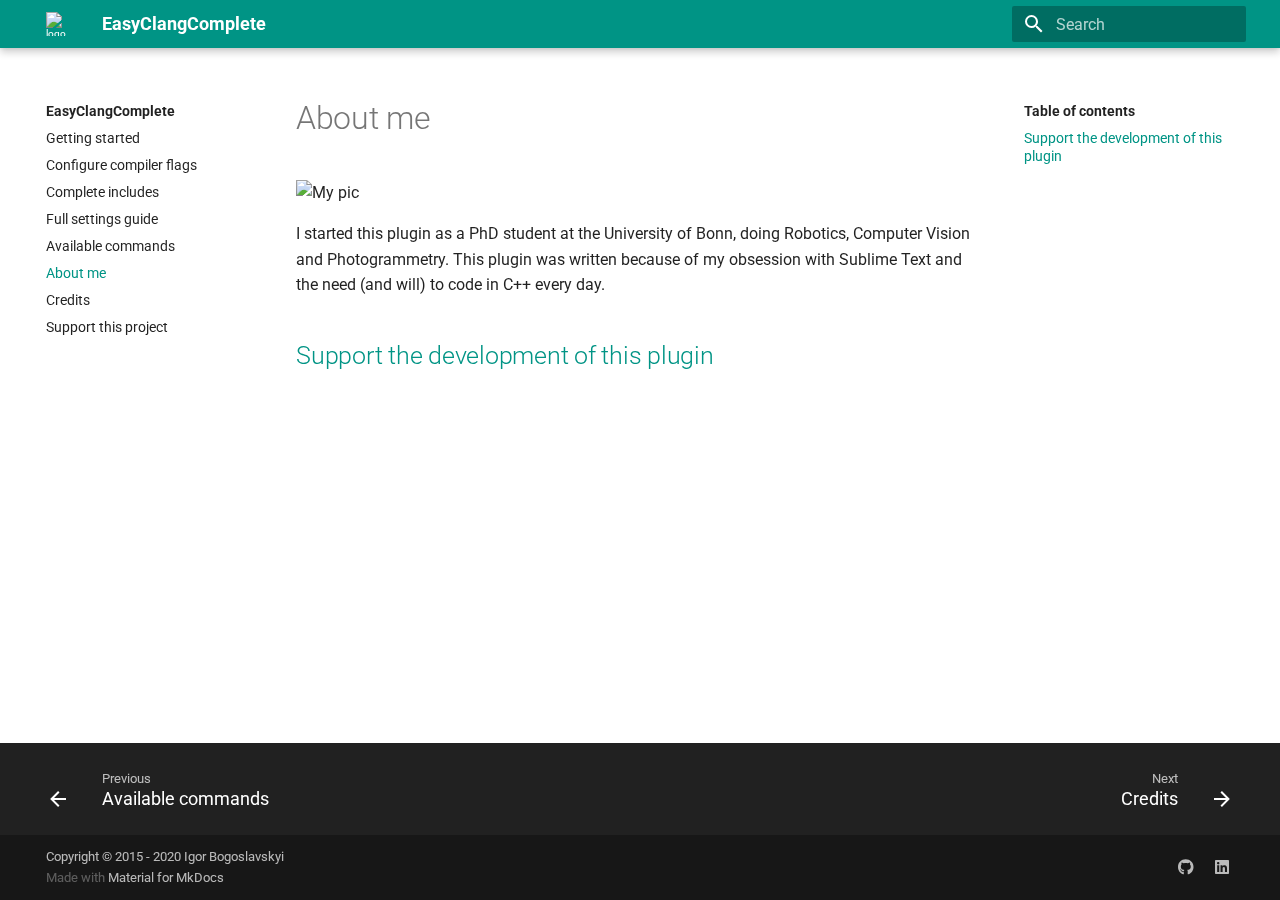
==== about/index.html @ 77b2c7c5 "Deploying to gh-pages from @ niosus/EasyClangComplete@144db960f7d17eb40a0eff4a980796e9a133a893 🚀" ====
<!doctype html>
<html lang="en" class="no-js">
  <head>
    
      <meta charset="utf-8">
      <meta name="viewport" content="width=device-width,initial-scale=1">
      
      
      
      <link rel="icon" href="../img/favicon.ico">
      <meta name="generator" content="mkdocs-1.2.3, mkdocs-material-8.1.0">
    
    
      
        <title>About me - EasyClangComplete</title>
      
    
    
      <link rel="stylesheet" href="../assets/stylesheets/main.82f3c0b9.min.css">
      
        
        <link rel="stylesheet" href="../assets/stylesheets/palette.9204c3b2.min.css">
        
          
          
          <meta name="theme-color" content="#009485">
        
      
    
    
    
      
        
        <link rel="preconnect" href="https://fonts.gstatic.com" crossorigin>
        <link rel="stylesheet" href="https://fonts.googleapis.com/css?family=Roboto:300,400,400i,700%7CRoboto+Mono&display=fallback">
        <style>:root{--md-text-font:"Roboto";--md-code-font:"Roboto Mono"}</style>
      
    
    
    <script>__md_scope=new URL("..",location),__md_get=(e,_=localStorage,t=__md_scope)=>JSON.parse(_.getItem(t.pathname+"."+e)),__md_set=(e,_,t=localStorage,a=__md_scope)=>{try{t.setItem(a.pathname+"."+e,JSON.stringify(_))}catch(e){}}</script>
    
      

    
    
  </head>
  
  
    
    
    
    
    
    <body dir="ltr" data-md-color-scheme="" data-md-color-primary="teal" data-md-color-accent="cyan">
  
    
    
    <input class="md-toggle" data-md-toggle="drawer" type="checkbox" id="__drawer" autocomplete="off">
    <input class="md-toggle" data-md-toggle="search" type="checkbox" id="__search" autocomplete="off">
    <label class="md-overlay" for="__drawer"></label>
    <div data-md-component="skip">
      
        
        <a href="#about-me" class="md-skip">
          Skip to content
        </a>
      
    </div>
    <div data-md-component="announce">
      
    </div>
    
    
      

<header class="md-header" data-md-component="header">
  <nav class="md-header__inner md-grid" aria-label="Header">
    <a href=".." title="EasyClangComplete" class="md-header__button md-logo" aria-label="EasyClangComplete" data-md-component="logo">
      
  <img src="../img/ecc.png" alt="logo">

    </a>
    <label class="md-header__button md-icon" for="__drawer">
      <svg xmlns="http://www.w3.org/2000/svg" viewBox="0 0 24 24"><path d="M3 6h18v2H3V6m0 5h18v2H3v-2m0 5h18v2H3v-2z"/></svg>
    </label>
    <div class="md-header__title" data-md-component="header-title">
      <div class="md-header__ellipsis">
        <div class="md-header__topic">
          <span class="md-ellipsis">
            EasyClangComplete
          </span>
        </div>
        <div class="md-header__topic" data-md-component="header-topic">
          <span class="md-ellipsis">
            
              About me
            
          </span>
        </div>
      </div>
    </div>
    
    
    
      <label class="md-header__button md-icon" for="__search">
        <svg xmlns="http://www.w3.org/2000/svg" viewBox="0 0 24 24"><path d="M9.5 3A6.5 6.5 0 0 1 16 9.5c0 1.61-.59 3.09-1.56 4.23l.27.27h.79l5 5-1.5 1.5-5-5v-.79l-.27-.27A6.516 6.516 0 0 1 9.5 16 6.5 6.5 0 0 1 3 9.5 6.5 6.5 0 0 1 9.5 3m0 2C7 5 5 7 5 9.5S7 14 9.5 14 14 12 14 9.5 12 5 9.5 5z"/></svg>
      </label>
      <div class="md-search" data-md-component="search" role="dialog">
  <label class="md-search__overlay" for="__search"></label>
  <div class="md-search__inner" role="search">
    <form class="md-search__form" name="search">
      <input type="text" class="md-search__input" name="query" aria-label="Search" placeholder="Search" autocapitalize="off" autocorrect="off" autocomplete="off" spellcheck="false" data-md-component="search-query" required>
      <label class="md-search__icon md-icon" for="__search">
        <svg xmlns="http://www.w3.org/2000/svg" viewBox="0 0 24 24"><path d="M9.5 3A6.5 6.5 0 0 1 16 9.5c0 1.61-.59 3.09-1.56 4.23l.27.27h.79l5 5-1.5 1.5-5-5v-.79l-.27-.27A6.516 6.516 0 0 1 9.5 16 6.5 6.5 0 0 1 3 9.5 6.5 6.5 0 0 1 9.5 3m0 2C7 5 5 7 5 9.5S7 14 9.5 14 14 12 14 9.5 12 5 9.5 5z"/></svg>
        <svg xmlns="http://www.w3.org/2000/svg" viewBox="0 0 24 24"><path d="M20 11v2H8l5.5 5.5-1.42 1.42L4.16 12l7.92-7.92L13.5 5.5 8 11h12z"/></svg>
      </label>
      <nav class="md-search__options" aria-label="Search">
        
        <button type="reset" class="md-search__icon md-icon" aria-label="Clear" tabindex="-1">
          <svg xmlns="http://www.w3.org/2000/svg" viewBox="0 0 24 24"><path d="M19 6.41 17.59 5 12 10.59 6.41 5 5 6.41 10.59 12 5 17.59 6.41 19 12 13.41 17.59 19 19 17.59 13.41 12 19 6.41z"/></svg>
        </button>
      </nav>
      
    </form>
    <div class="md-search__output">
      <div class="md-search__scrollwrap" data-md-scrollfix>
        <div class="md-search-result" data-md-component="search-result">
          <div class="md-search-result__meta">
            Initializing search
          </div>
          <ol class="md-search-result__list"></ol>
        </div>
      </div>
    </div>
  </div>
</div>
    
    
  </nav>
  
</header>
    
    <div class="md-container" data-md-component="container">
      
      
        
          
        
      
      <main class="md-main" data-md-component="main">
        <div class="md-main__inner md-grid">
          
            
              
              <div class="md-sidebar md-sidebar--primary" data-md-component="sidebar" data-md-type="navigation" >
                <div class="md-sidebar__scrollwrap">
                  <div class="md-sidebar__inner">
                    


<nav class="md-nav md-nav--primary" aria-label="Navigation" data-md-level="0">
  <label class="md-nav__title" for="__drawer">
    <a href=".." title="EasyClangComplete" class="md-nav__button md-logo" aria-label="EasyClangComplete" data-md-component="logo">
      
  <img src="../img/ecc.png" alt="logo">

    </a>
    EasyClangComplete
  </label>
  
  <ul class="md-nav__list" data-md-scrollfix>
    
      
      
      

  
  
  
    <li class="md-nav__item">
      <a href=".." class="md-nav__link">
        Getting started
      </a>
    </li>
  

    
      
      
      

  
  
  
    <li class="md-nav__item">
      <a href="../configs/" class="md-nav__link">
        Configure compiler flags
      </a>
    </li>
  

    
      
      
      

  
  
  
    <li class="md-nav__item">
      <a href="../includes_completion/" class="md-nav__link">
        Complete includes
      </a>
    </li>
  

    
      
      
      

  
  
  
    <li class="md-nav__item">
      <a href="../settings/" class="md-nav__link">
        Full settings guide
      </a>
    </li>
  

    
      
      
      

  
  
  
    <li class="md-nav__item">
      <a href="../commands/" class="md-nav__link">
        Available commands
      </a>
    </li>
  

    
      
      
      

  
  
    
  
  
    <li class="md-nav__item md-nav__item--active">
      
      <input class="md-nav__toggle md-toggle" data-md-toggle="toc" type="checkbox" id="__toc">
      
      
        
      
      
        <label class="md-nav__link md-nav__link--active" for="__toc">
          About me
          <span class="md-nav__icon md-icon"></span>
        </label>
      
      <a href="./" class="md-nav__link md-nav__link--active">
        About me
      </a>
      
        

<nav class="md-nav md-nav--secondary" aria-label="Table of contents">
  
  
  
    
  
  
    <label class="md-nav__title" for="__toc">
      <span class="md-nav__icon md-icon"></span>
      Table of contents
    </label>
    <ul class="md-nav__list" data-md-component="toc" data-md-scrollfix>
      
        <li class="md-nav__item">
  <a href="#support-the-development-of-this-plugin" class="md-nav__link">
    Support the development of this plugin
  </a>
  
</li>
      
    </ul>
  
</nav>
      
    </li>
  

    
      
      
      

  
  
  
    <li class="md-nav__item">
      <a href="../credits/" class="md-nav__link">
        Credits
      </a>
    </li>
  

    
      
      
      

  
  
  
    <li class="md-nav__item">
      <a href="../support/" class="md-nav__link">
        Support this project
      </a>
    </li>
  

    
  </ul>
</nav>
                  </div>
                </div>
              </div>
            
            
              
              <div class="md-sidebar md-sidebar--secondary" data-md-component="sidebar" data-md-type="toc" >
                <div class="md-sidebar__scrollwrap">
                  <div class="md-sidebar__inner">
                    

<nav class="md-nav md-nav--secondary" aria-label="Table of contents">
  
  
  
    
  
  
    <label class="md-nav__title" for="__toc">
      <span class="md-nav__icon md-icon"></span>
      Table of contents
    </label>
    <ul class="md-nav__list" data-md-component="toc" data-md-scrollfix>
      
        <li class="md-nav__item">
  <a href="#support-the-development-of-this-plugin" class="md-nav__link">
    Support the development of this plugin
  </a>
  
</li>
      
    </ul>
  
</nav>
                  </div>
                </div>
              </div>
            
          
          <div class="md-content" data-md-component="content">
            <article class="md-content__inner md-typeset">
              
                

<h1 id="about-me">About me<a class="headerlink" href="#about-me" title="Permanent link">&para;</a></h1>
<p><img alt="My pic" src="../img/my_photo.jpg" /> </p>
<p>I started this plugin as a PhD student at the University of Bonn, doing
Robotics, Computer Vision and Photogrammetry. This plugin was written because
of my obsession with Sublime Text and the need (and will) to code in C++ every
day.</p>
<h2 id="support-the-development-of-this-plugin"><a href="../support/">Support the development of this plugin</a><a class="headerlink" href="#support-the-development-of-this-plugin" title="Permanent link">&para;</a></h2>

              
            </article>
          </div>
        </div>
        
      </main>
      
        <footer class="md-footer">
  
    <nav class="md-footer__inner md-grid" aria-label="Footer">
      
        
        <a href="../commands/" class="md-footer__link md-footer__link--prev" aria-label="Previous: Available commands" rel="prev">
          <div class="md-footer__button md-icon">
            <svg xmlns="http://www.w3.org/2000/svg" viewBox="0 0 24 24"><path d="M20 11v2H8l5.5 5.5-1.42 1.42L4.16 12l7.92-7.92L13.5 5.5 8 11h12z"/></svg>
          </div>
          <div class="md-footer__title">
            <div class="md-ellipsis">
              <span class="md-footer__direction">
                Previous
              </span>
              Available commands
            </div>
          </div>
        </a>
      
      
        
        <a href="../credits/" class="md-footer__link md-footer__link--next" aria-label="Next: Credits" rel="next">
          <div class="md-footer__title">
            <div class="md-ellipsis">
              <span class="md-footer__direction">
                Next
              </span>
              Credits
            </div>
          </div>
          <div class="md-footer__button md-icon">
            <svg xmlns="http://www.w3.org/2000/svg" viewBox="0 0 24 24"><path d="M4 11v2h12l-5.5 5.5 1.42 1.42L19.84 12l-7.92-7.92L10.5 5.5 16 11H4z"/></svg>
          </div>
        </a>
      
    </nav>
  
  <div class="md-footer-meta md-typeset">
    <div class="md-footer-meta__inner md-grid">
      <div class="md-copyright">
  
    <div class="md-copyright__highlight">
      Copyright &copy; 2015 - 2020 Igor Bogoslavskyi
    </div>
  
  
    Made with
    <a href="https://squidfunk.github.io/mkdocs-material/" target="_blank" rel="noopener">
      Material for MkDocs
    </a>
  
</div>
      
        <div class="md-social">
  
    
    
      
      
    
    <a href="https://github.com/niosus" target="_blank" rel="noopener" title="github.com" class="md-social__link">
      <svg xmlns="http://www.w3.org/2000/svg" viewBox="0 0 496 512"><path d="M165.9 397.4c0 2-2.3 3.6-5.2 3.6-3.3.3-5.6-1.3-5.6-3.6 0-2 2.3-3.6 5.2-3.6 3-.3 5.6 1.3 5.6 3.6zm-31.1-4.5c-.7 2 1.3 4.3 4.3 4.9 2.6 1 5.6 0 6.2-2s-1.3-4.3-4.3-5.2c-2.6-.7-5.5.3-6.2 2.3zm44.2-1.7c-2.9.7-4.9 2.6-4.6 4.9.3 2 2.9 3.3 5.9 2.6 2.9-.7 4.9-2.6 4.6-4.6-.3-1.9-3-3.2-5.9-2.9zM244.8 8C106.1 8 0 113.3 0 252c0 110.9 69.8 205.8 169.5 239.2 12.8 2.3 17.3-5.6 17.3-12.1 0-6.2-.3-40.4-.3-61.4 0 0-70 15-84.7-29.8 0 0-11.4-29.1-27.8-36.6 0 0-22.9-15.7 1.6-15.4 0 0 24.9 2 38.6 25.8 21.9 38.6 58.6 27.5 72.9 20.9 2.3-16 8.8-27.1 16-33.7-55.9-6.2-112.3-14.3-112.3-110.5 0-27.5 7.6-41.3 23.6-58.9-2.6-6.5-11.1-33.3 2.6-67.9 20.9-6.5 69 27 69 27 20-5.6 41.5-8.5 62.8-8.5s42.8 2.9 62.8 8.5c0 0 48.1-33.6 69-27 13.7 34.7 5.2 61.4 2.6 67.9 16 17.7 25.8 31.5 25.8 58.9 0 96.5-58.9 104.2-114.8 110.5 9.2 7.9 17 22.9 17 46.4 0 33.7-.3 75.4-.3 83.6 0 6.5 4.6 14.4 17.3 12.1C428.2 457.8 496 362.9 496 252 496 113.3 383.5 8 244.8 8zM97.2 352.9c-1.3 1-1 3.3.7 5.2 1.6 1.6 3.9 2.3 5.2 1 1.3-1 1-3.3-.7-5.2-1.6-1.6-3.9-2.3-5.2-1zm-10.8-8.1c-.7 1.3.3 2.9 2.3 3.9 1.6 1 3.6.7 4.3-.7.7-1.3-.3-2.9-2.3-3.9-2-.6-3.6-.3-4.3.7zm32.4 35.6c-1.6 1.3-1 4.3 1.3 6.2 2.3 2.3 5.2 2.6 6.5 1 1.3-1.3.7-4.3-1.3-6.2-2.2-2.3-5.2-2.6-6.5-1zm-11.4-14.7c-1.6 1-1.6 3.6 0 5.9 1.6 2.3 4.3 3.3 5.6 2.3 1.6-1.3 1.6-3.9 0-6.2-1.4-2.3-4-3.3-5.6-2z"/></svg>
    </a>
  
    
    
      
      
    
    <a href="https://www.linkedin.com/in/igor-bogoslavskyi-72650b43/" target="_blank" rel="noopener" title="www.linkedin.com" class="md-social__link">
      <svg xmlns="http://www.w3.org/2000/svg" viewBox="0 0 448 512"><path d="M416 32H31.9C14.3 32 0 46.5 0 64.3v383.4C0 465.5 14.3 480 31.9 480H416c17.6 0 32-14.5 32-32.3V64.3c0-17.8-14.4-32.3-32-32.3zM135.4 416H69V202.2h66.5V416zm-33.2-243c-21.3 0-38.5-17.3-38.5-38.5S80.9 96 102.2 96c21.2 0 38.5 17.3 38.5 38.5 0 21.3-17.2 38.5-38.5 38.5zm282.1 243h-66.4V312c0-24.8-.5-56.7-34.5-56.7-34.6 0-39.9 27-39.9 54.9V416h-66.4V202.2h63.7v29.2h.9c8.9-16.8 30.6-34.5 62.9-34.5 67.2 0 79.7 44.3 79.7 101.9V416z"/></svg>
    </a>
  
</div>
      
    </div>
  </div>
</footer>
      
    </div>
    <div class="md-dialog" data-md-component="dialog">
      <div class="md-dialog__inner md-typeset"></div>
    </div>
    <script id="__config" type="application/json">{"base": "..", "features": [], "translations": {"clipboard.copy": "Copy to clipboard", "clipboard.copied": "Copied to clipboard", "search.config.lang": "en", "search.config.pipeline": "trimmer, stopWordFilter", "search.config.separator": "[\\s\\-]+", "search.placeholder": "Search", "search.result.placeholder": "Type to start searching", "search.result.none": "No matching documents", "search.result.one": "1 matching document", "search.result.other": "# matching documents", "search.result.more.one": "1 more on this page", "search.result.more.other": "# more on this page", "search.result.term.missing": "Missing", "select.version.title": "Select version"}, "search": "../assets/javascripts/workers/search.cefbb252.min.js"}</script>
    
    
      <script src="../assets/javascripts/bundle.17f42bbf.min.js"></script>
      
    
  </body>
</html>
---- assets/stylesheets/main.82f3c0b9.min.css ----
@charset "UTF-8";html{-webkit-text-size-adjust:none;-moz-text-size-adjust:none;text-size-adjust:none;box-sizing:border-box}*,:after,:before{box-sizing:inherit}body{margin:0}a,button,input,label{-webkit-tap-highlight-color:transparent}a{color:inherit;text-decoration:none}hr{border:0;box-sizing:content-box;display:block;height:.05rem;overflow:visible;padding:0}small{font-size:80%}sub,sup{line-height:1em}img{border-style:none}table{border-collapse:separate;border-spacing:0}td,th{font-weight:400;vertical-align:top}button{background:transparent;border:0;font-family:inherit;font-size:inherit;margin:0;padding:0}input{border:0;outline:none}:root{--md-default-fg-color:rgba(0,0,0,.87);--md-default-fg-color--light:rgba(0,0,0,.54);--md-default-fg-color--lighter:rgba(0,0,0,.32);--md-default-fg-color--lightest:rgba(0,0,0,.07);--md-default-bg-color:#fff;--md-default-bg-color--light:hsla(0,0%,100%,.7);--md-default-bg-color--lighter:hsla(0,0%,100%,.3);--md-default-bg-color--lightest:hsla(0,0%,100%,.12);--md-primary-fg-color:#4051b5;--md-primary-fg-color--light:#5d6cc0;--md-primary-fg-color--dark:#303fa1;--md-primary-bg-color:#fff;--md-primary-bg-color--light:hsla(0,0%,100%,.7);--md-accent-fg-color:#526cfe;--md-accent-fg-color--transparent:rgba(82,108,254,.1);--md-accent-bg-color:#fff;--md-accent-bg-color--light:hsla(0,0%,100%,.7);--md-shadow-z1:0 0.2rem 0.5rem rgba(0,0,0,.05),0 0 0.05rem rgba(0,0,0,.1);--md-shadow-z2:0 0.2rem 0.5rem rgba(0,0,0,.1),0 0 0.05rem rgba(0,0,0,.25);--md-shadow-z3:0 0.2rem 0.5rem rgba(0,0,0,.2),0 0 0.05rem rgba(0,0,0,.35)}:root>*{--md-code-fg-color:#36464e;--md-code-bg-color:#f5f5f5;--md-code-hl-color:rgba(255,255,0,.5);--md-code-hl-number-color:#d52a2a;--md-code-hl-special-color:#db1457;--md-code-hl-function-color:#a846b9;--md-code-hl-constant-color:#6e59d9;--md-code-hl-keyword-color:#3f6ec6;--md-code-hl-string-color:#1c7d4d;--md-code-hl-name-color:var(--md-code-fg-color);--md-code-hl-operator-color:var(--md-default-fg-color--light);--md-code-hl-punctuation-color:var(--md-default-fg-color--light);--md-code-hl-comment-color:var(--md-default-fg-color--light);--md-code-hl-generic-color:var(--md-default-fg-color--light);--md-code-hl-variable-color:var(--md-default-fg-color--light);--md-typeset-color:var(--md-default-fg-color);--md-typeset-a-color:var(--md-primary-fg-color);--md-typeset-mark-color:rgba(255,255,0,.5);--md-typeset-del-color:rgba(245,80,61,.15);--md-typeset-ins-color:rgba(11,213,112,.15);--md-typeset-kbd-color:#fafafa;--md-typeset-kbd-accent-color:#fff;--md-typeset-kbd-border-color:#b8b8b8;--md-typeset-table-color:rgba(0,0,0,.12);--md-admonition-fg-color:var(--md-default-fg-color);--md-admonition-bg-color:var(--md-default-bg-color);--md-footer-fg-color:#fff;--md-footer-fg-color--light:hsla(0,0%,100%,.7);--md-footer-fg-color--lighter:hsla(0,0%,100%,.3);--md-footer-bg-color:rgba(0,0,0,.87);--md-footer-bg-color--dark:rgba(0,0,0,.32)}.md-icon svg{fill:currentColor;display:block;height:1.2rem;width:1.2rem}body{-webkit-font-smoothing:antialiased;-moz-osx-font-smoothing:grayscale;--md-text-font-family:var(--md-text-font,_),-apple-system,BlinkMacSystemFont,Helvetica,Arial,sans-serif;--md-code-font-family:var(--md-code-font,_),SFMono-Regular,Consolas,Menlo,monospace}body,input{font-feature-settings:"kern","liga";font-family:var(--md-text-font-family)}body,code,input,kbd,pre{color:var(--md-typeset-color)}code,kbd,pre{font-feature-settings:"kern";font-family:var(--md-code-font-family)}:root{--md-typeset-table-sort-icon:url('data:image/svg+xml;charset=utf-8,<svg xmlns="http://www.w3.org/2000/svg" viewBox="0 0 24 24"><path d="m18 21-4-4h3V7h-3l4-4 4 4h-3v10h3M2 19v-2h10v2M2 13v-2h7v2M2 7V5h4v2H2z"/></svg>');--md-typeset-table-sort-icon--asc:url('data:image/svg+xml;charset=utf-8,<svg xmlns="http://www.w3.org/2000/svg" viewBox="0 0 24 24"><path d="M19 17h3l-4 4-4-4h3V3h2M2 17h10v2H2M6 5v2H2V5m0 6h7v2H2v-2z"/></svg>');--md-typeset-table-sort-icon--desc:url('data:image/svg+xml;charset=utf-8,<svg xmlns="http://www.w3.org/2000/svg" viewBox="0 0 24 24"><path d="M19 7h3l-4-4-4 4h3v14h2M2 17h10v2H2M6 5v2H2V5m0 6h7v2H2v-2z"/></svg>')}.md-typeset{-webkit-print-color-adjust:exact;color-adjust:exact;font-size:.8rem;line-height:1.6}@media print{.md-typeset{font-size:.68rem}}.md-typeset :is(ul,ol,dl,figure,blockquote,pre){margin:1em 0}.md-typeset h1{color:var(--md-default-fg-color--light);font-size:2em;line-height:1.3;margin:0 0 1.25em}.md-typeset h1,.md-typeset h2{font-weight:300;letter-spacing:-.01em}.md-typeset h2{font-size:1.5625em;line-height:1.4;margin:1.6em 0 .64em}.md-typeset h3{font-size:1.25em;font-weight:400;letter-spacing:-.01em;line-height:1.5;margin:1.6em 0 .8em}.md-typeset h2+h3{margin-top:.8em}.md-typeset h4{font-weight:700;letter-spacing:-.01em;margin:1em 0}.md-typeset :is(h5,h6){color:var(--md-default-fg-color--light);font-size:.8em;font-weight:700;letter-spacing:-.01em;margin:1.25em 0}.md-typeset h5{text-transform:uppercase}.md-typeset hr{border-bottom:.05rem solid var(--md-default-fg-color--lightest);display:flow-root;margin:1.5em 0}.md-typeset a{color:var(--md-typeset-a-color);word-break:break-word}.md-typeset a,.md-typeset a:before{transition:color 125ms}.md-typeset a:is(:focus,:hover){color:var(--md-accent-fg-color)}.md-typeset a.focus-visible{outline-color:var(--md-accent-fg-color);outline-offset:.2rem}.md-typeset :is(code,pre,kbd){color:var(--md-code-fg-color);direction:ltr}@media print{.md-typeset :is(code,pre,kbd){white-space:pre-wrap}}.md-typeset code{background-color:var(--md-code-bg-color);border-radius:.1rem;-webkit-box-decoration-break:clone;box-decoration-break:clone;font-size:.85em;padding:0 .2941176471em;word-break:break-word}.md-typeset code:not(.focus-visible){-webkit-tap-highlight-color:transparent;outline:none}.md-typeset :is(h1,h2,h3,h4,h5,h6) code{background-color:transparent;box-shadow:none;margin:initial;padding:initial}.md-typeset a code{color:currentColor}.md-typeset pre{display:flow-root;line-height:1.4;position:relative}.md-typeset pre>code{-webkit-box-decoration-break:slice;box-decoration-break:slice;box-shadow:none;display:block;margin:0;outline-color:var(--md-accent-fg-color);overflow:auto;padding:.7720588235em 1.1764705882em;scrollbar-color:var(--md-default-fg-color--lighter) transparent;scrollbar-width:thin;touch-action:auto;word-break:normal}.md-typeset pre>code:hover{scrollbar-color:var(--md-accent-fg-color) transparent}.md-typeset pre>code::-webkit-scrollbar{height:.2rem;width:.2rem}.md-typeset pre>code::-webkit-scrollbar-thumb{background-color:var(--md-default-fg-color--lighter)}.md-typeset pre>code::-webkit-scrollbar-thumb:hover{background-color:var(--md-accent-fg-color)}.md-typeset kbd{background-color:var(--md-typeset-kbd-color);border-radius:.1rem;box-shadow:0 .1rem 0 .05rem var(--md-typeset-kbd-border-color),0 .1rem 0 var(--md-typeset-kbd-border-color),0 -.1rem .2rem var(--md-typeset-kbd-accent-color) inset;color:var(--md-default-fg-color);display:inline-block;font-size:.75em;padding:0 .6666666667em;vertical-align:text-top;word-break:break-word}.md-typeset mark{background-color:var(--md-typeset-mark-color);-webkit-box-decoration-break:clone;box-decoration-break:clone;color:inherit;word-break:break-word}.md-typeset abbr{border-bottom:.05rem dotted var(--md-default-fg-color--light);cursor:help;text-decoration:none}@media (hover:none){.md-typeset abbr{position:relative}.md-typeset abbr[title]:is(:focus,:hover):after{background-color:var(--md-default-fg-color);border-radius:.1rem;box-shadow:var(--md-shadow-z3);color:var(--md-default-bg-color);content:attr(title);display:inline-block;font-size:.7rem;left:0;margin-top:2em;max-width:80%;min-width:-webkit-max-content;min-width:max-content;padding:.2rem .3rem;position:absolute;width:auto}}.md-typeset small{opacity:.75}.md-typeset :is(sup,sub){margin-left:.078125em}[dir=rtl] .md-typeset :is(sup,sub){margin-left:0;margin-right:.078125em}.md-typeset blockquote{border-left:.2rem solid var(--md-default-fg-color--lighter);color:var(--md-default-fg-color--light);padding-left:.6rem}[dir=rtl] .md-typeset blockquote{border-left:initial;border-right:.2rem solid var(--md-default-fg-color--lighter);padding-left:0;padding-right:.6rem}.md-typeset ul{list-style-type:disc}.md-typeset :is(ul,ol){margin-left:.625em;padding:0}.md-typeset :is(ul,ol):not([hidden]){display:flow-root}[dir=rtl] .md-typeset :is(ul,ol){margin-left:0;margin-right:.625em}.md-typeset :is(ul,ol) ol{list-style-type:lower-alpha}.md-typeset :is(ul,ol) ol ol{list-style-type:lower-roman}.md-typeset :is(ul,ol) li{margin-bottom:.5em;margin-left:1.25em}[dir=rtl] .md-typeset :is(ul,ol) li{margin-left:0;margin-right:1.25em}.md-typeset :is(ul,ol) li :is(p,blockquote){margin:.5em 0}.md-typeset :is(ul,ol) li:last-child{margin-bottom:0}.md-typeset :is(ul,ol) li :is(ul,ol){margin:.5em 0 .5em .625em}[dir=rtl] .md-typeset :is(ul,ol) li :is(ul,ol){margin-left:0;margin-right:.625em}.md-typeset dd{margin:1em 0 1.5em 1.875em}[dir=rtl] .md-typeset dd{margin-left:0;margin-right:1.875em}.md-typeset :is(img,svg){height:auto;max-width:100%}.md-typeset :is(img,svg)[align=left]{margin:1em 1em 1em 0}.md-typeset :is(img,svg)[align=right]{margin:1em 0 1em 1em}.md-typeset :is(img,svg)[align]:only-child{margin-top:0}.md-typeset figure{display:flow-root;margin:0 auto;max-width:100%;text-align:center;width:-webkit-fit-content;width:-moz-fit-content;width:fit-content}.md-typeset figure img{display:block}.md-typeset figcaption{font-style:italic;margin:1em auto 2em;max-width:24rem}.md-typeset iframe{max-width:100%}.md-typeset table:not([class]){background-color:var(--md-default-bg-color);border:.05rem solid var(--md-typeset-table-color);border-radius:.1rem;display:inline-block;font-size:.64rem;max-width:100%;overflow:auto;touch-action:auto}@media print{.md-typeset table:not([class]){display:table}}.md-typeset table:not([class])+*{margin-top:1.5em}.md-typeset table:not([class]) :is(th,td)>:first-child{margin-top:0}.md-typeset table:not([class]) :is(th,td)>:last-child{margin-bottom:0}.md-typeset table:not([class]) :is(th,td):not([align]){text-align:left}[dir=rtl] .md-typeset table:not([class]) :is(th,td):not([align]){text-align:right}.md-typeset table:not([class]) th{font-weight:700;min-width:5rem;padding:.9375em 1.25em;vertical-align:top}.md-typeset table:not([class]) th a{color:inherit}.md-typeset table:not([class]) td{border-top:.05rem solid var(--md-typeset-table-color);padding:.9375em 1.25em;vertical-align:top}.md-typeset table:not([class]) tbody tr{transition:background-color 125ms}.md-typeset table:not([class]) tbody tr:hover{background-color:rgba(0,0,0,.035);box-shadow:0 .05rem 0 var(--md-default-bg-color) inset}.md-typeset table:not([class]) a{word-break:normal}.md-typeset table th[role=columnheader]{cursor:pointer}.md-typeset table th[role=columnheader]:after{content:"";display:inline-block;height:1.2em;margin-left:.5em;-webkit-mask-image:var(--md-typeset-table-sort-icon);mask-image:var(--md-typeset-table-sort-icon);-webkit-mask-repeat:no-repeat;mask-repeat:no-repeat;-webkit-mask-size:contain;mask-size:contain;transition:background-color 125ms;vertical-align:text-bottom;width:1.2em}.md-typeset table th[role=columnheader]:hover:after{background-color:var(--md-default-fg-color--lighter)}.md-typeset table th[role=columnheader][aria-sort=ascending]:after{background-color:var(--md-default-fg-color--light);-webkit-mask-image:var(--md-typeset-table-sort-icon--asc);mask-image:var(--md-typeset-table-sort-icon--asc)}.md-typeset table th[role=columnheader][aria-sort=descending]:after{background-color:var(--md-default-fg-color--light);-webkit-mask-image:var(--md-typeset-table-sort-icon--desc);mask-image:var(--md-typeset-table-sort-icon--desc)}.md-typeset__scrollwrap{margin:1em -.8rem;overflow-x:auto;touch-action:auto}.md-typeset__table{display:inline-block;margin-bottom:.5em;padding:0 .8rem}@media print{.md-typeset__table{display:block}}html .md-typeset__table table{display:table;margin:0;overflow:hidden;width:100%}@media screen and (max-width:44.9375em){.md-content__inner>pre{margin:1em -.8rem}.md-content__inner>pre code{border-radius:0}}.md-banner{background-color:var(--md-footer-bg-color);color:var(--md-footer-fg-color);overflow:auto}@media print{.md-banner{display:none}}.md-banner--warning{background:var(--md-typeset-mark-color);color:var(--md-default-fg-color)}.md-banner__inner{font-size:.7rem;margin:.6rem auto;padding:0 .8rem}html{font-size:125%;height:100%;overflow-x:hidden}@media screen and (min-width:100em){html{font-size:137.5%}}@media screen and (min-width:125em){html{font-size:150%}}body{background-color:var(--md-default-bg-color);display:flex;flex-direction:column;font-size:.5rem;min-height:100%;position:relative;width:100%}@media print{body{display:block}}@media screen and (max-width:59.9375em){body[data-md-state=lock]{position:fixed}}.md-grid{margin-left:auto;margin-right:auto;max-width:61rem}.md-container{display:flex;flex-direction:column;flex-grow:1}@media print{.md-container{display:block}}.md-main{flex-grow:1}.md-main__inner{display:flex;height:100%;margin-top:1.5rem}.md-ellipsis{overflow:hidden;text-overflow:ellipsis;white-space:nowrap}.md-toggle{display:none}.md-option{height:0;opacity:0;position:absolute;width:0}.md-option:checked+label:not([hidden]){display:block}.md-option.focus-visible+label{outline-color:var(--md-accent-fg-color);outline-style:auto}.md-skip{background-color:var(--md-default-fg-color);border-radius:.1rem;color:var(--md-default-bg-color);font-size:.64rem;margin:.5rem;opacity:0;outline-color:var(--md-accent-fg-color);padding:.3rem .5rem;position:fixed;transform:translateY(.4rem);z-index:-1}.md-skip:focus{opacity:1;transform:translateY(0);transition:transform .25s cubic-bezier(.4,0,.2,1),opacity 175ms 75ms;z-index:10}@page{margin:25mm}:root{--md-clipboard-icon:url('data:image/svg+xml;charset=utf-8,<svg xmlns="http://www.w3.org/2000/svg" viewBox="0 0 24 24"><path d="M19 21H8V7h11m0-2H8a2 2 0 0 0-2 2v14a2 2 0 0 0 2 2h11a2 2 0 0 0 2-2V7a2 2 0 0 0-2-2m-3-4H4a2 2 0 0 0-2 2v14h2V3h12V1z"/></svg>')}.md-clipboard{border-radius:.1rem;color:var(--md-default-fg-color--lightest);cursor:pointer;height:1.5em;outline-color:var(--md-accent-fg-color);outline-offset:.1rem;position:absolute;right:.5em;top:.5em;transition:color .25s;width:1.5em;z-index:1}@media print{.md-clipboard{display:none}}.md-clipboard:not(.focus-visible){-webkit-tap-highlight-color:transparent;outline:none}:hover>.md-clipboard{color:var(--md-default-fg-color--light)}.md-clipboard:is(:focus,:hover){color:var(--md-accent-fg-color)}.md-clipboard:after{background-color:currentColor;content:"";display:block;height:1.125em;margin:0 auto;-webkit-mask-image:var(--md-clipboard-icon);mask-image:var(--md-clipboard-icon);-webkit-mask-repeat:no-repeat;mask-repeat:no-repeat;-webkit-mask-size:contain;mask-size:contain;width:1.125em}.md-clipboard--inline{cursor:pointer}.md-clipboard--inline code{transition:color .25s,background-color .25s}.md-clipboard--inline:is(:focus,:hover) code{background-color:var(--md-accent-fg-color--transparent);color:var(--md-accent-fg-color)}.md-content{flex-grow:1;min-width:0}.md-content__inner{margin:0 .8rem 1.2rem;padding-top:.6rem}@media screen and (min-width:76.25em){[dir=ltr] .md-sidebar--primary:not([hidden])~.md-content>.md-content__inner{margin-left:1.2rem}[dir=rtl] .md-sidebar--primary:not([hidden])~.md-content>.md-content__inner{margin-right:1.2rem}[dir=ltr] .md-sidebar--secondary:not([hidden])~.md-content>.md-content__inner{margin-right:1.2rem}[dir=rtl] .md-sidebar--secondary:not([hidden])~.md-content>.md-content__inner{margin-left:1.2rem}}.md-content__inner:before{content:"";display:block;height:.4rem}.md-content__inner>:last-child{margin-bottom:0}.md-content__button{float:right;margin:.4rem 0 .4rem .4rem;padding:0}@media print{.md-content__button{display:none}}[dir=rtl] .md-content__button{float:left;margin-left:0;margin-right:.4rem}[dir=rtl] .md-content__button svg{transform:scaleX(-1)}.md-typeset .md-content__button{color:var(--md-default-fg-color--lighter)}.md-content__button svg{display:inline;vertical-align:top}.md-dialog{background-color:var(--md-default-fg-color);border-radius:.1rem;bottom:.8rem;box-shadow:var(--md-shadow-z3);left:auto;min-width:11.1rem;opacity:0;padding:.4rem .6rem;pointer-events:none;position:fixed;right:.8rem;transform:translateY(100%);transition:transform 0ms .4s,opacity .4s;z-index:4}@media print{.md-dialog{display:none}}[dir=rtl] .md-dialog{left:.8rem;right:auto}.md-dialog[data-md-state=open]{opacity:1;pointer-events:auto;transform:translateY(0);transition:transform .4s cubic-bezier(.075,.85,.175,1),opacity .4s}.md-dialog__inner{color:var(--md-default-bg-color);font-size:.7rem}.md-footer{background-color:var(--md-footer-bg-color);color:var(--md-footer-fg-color)}@media print{.md-footer{display:none}}.md-footer__inner{display:flex;justify-content:space-between;overflow:auto;padding:.2rem}.md-footer__link{display:flex;flex-grow:0.01;outline-color:var(--md-accent-fg-color);padding-bottom:.4rem;padding-top:1.4rem;transition:opacity .25s}.md-footer__link:is(:focus,:hover){opacity:.7}@media screen and (max-width:44.9375em){.md-footer__link--prev .md-footer__title{display:none}}[dir=rtl] .md-footer__link--prev svg{transform:scaleX(-1)}.md-footer__link--next{text-align:right}[dir=rtl] .md-footer__link--next{text-align:left}[dir=rtl] .md-footer__link--next svg{transform:scaleX(-1)}.md-footer__title{flex-grow:1;font-size:.9rem;line-height:2.4rem;max-width:calc(100% - 2.4rem);padding:0 1rem;position:relative}.md-footer__button{margin:.2rem;padding:.4rem}.md-footer__direction{font-size:.64rem;left:0;margin-top:-1rem;opacity:.7;padding:0 1rem;position:absolute;right:0}.md-footer-meta{background-color:var(--md-footer-bg-color--dark)}.md-footer-meta__inner{display:flex;flex-wrap:wrap;justify-content:space-between;padding:.2rem}html .md-footer-meta.md-typeset a{color:var(--md-footer-fg-color--light)}html .md-footer-meta.md-typeset a:is(:focus,:hover){color:var(--md-footer-fg-color)}.md-copyright{color:var(--md-footer-fg-color--lighter);font-size:.64rem;margin:auto .6rem;padding:.4rem 0;width:100%}@media screen and (min-width:45em){.md-copyright{width:auto}}.md-copyright__highlight{color:var(--md-footer-fg-color--light)}.md-social{margin:0 .4rem;padding:.2rem 0 .6rem}@media screen and (min-width:45em){.md-social{padding:.6rem 0}}.md-social__link{display:inline-block;height:1.6rem;text-align:center;width:1.6rem}.md-social__link:before{line-height:1.9}.md-social__link svg{fill:currentColor;max-height:.8rem;vertical-align:-25%}.md-typeset .md-button{border:.1rem solid;border-radius:.1rem;color:var(--md-primary-fg-color);cursor:pointer;display:inline-block;font-weight:700;padding:.625em 2em;transition:color 125ms,background-color 125ms,border-color 125ms}.md-typeset .md-button--primary{background-color:var(--md-primary-fg-color);border-color:var(--md-primary-fg-color);color:var(--md-primary-bg-color)}.md-typeset .md-button:is(:focus,:hover){background-color:var(--md-accent-fg-color);border-color:var(--md-accent-fg-color);color:var(--md-accent-bg-color)}.md-typeset .md-input{border-bottom:.1rem solid var(--md-default-fg-color--lighter);border-radius:.1rem .1rem 0 0;box-shadow:var(--md-shadow-z1);font-size:.8rem;height:1.8rem;padding:0 .6rem;transition:border .25s,box-shadow .25s}.md-typeset .md-input:is(:focus,:hover){border-bottom-color:var(--md-accent-fg-color);box-shadow:var(--md-shadow-z2)}.md-typeset .md-input--stretch{width:100%}.md-header{background-color:var(--md-primary-fg-color);box-shadow:0 0 .2rem transparent,0 .2rem .4rem transparent;color:var(--md-primary-bg-color);left:0;position:sticky;right:0;top:0;z-index:4}@media print{.md-header{display:none}}.md-header[data-md-state=shadow]{box-shadow:0 0 .2rem rgba(0,0,0,.1),0 .2rem .4rem rgba(0,0,0,.2);transition:transform .25s cubic-bezier(.1,.7,.1,1),box-shadow .25s}.md-header[data-md-state=hidden]{transform:translateY(-100%);transition:transform .25s cubic-bezier(.8,0,.6,1),box-shadow .25s}.md-header__inner{align-items:center;display:flex;padding:0 .2rem}.md-header__button{color:currentColor;cursor:pointer;margin:.2rem;outline-color:var(--md-accent-fg-color);padding:.4rem;position:relative;transition:opacity .25s;vertical-align:middle;z-index:1}.md-header__button:hover{opacity:.7}.md-header__button:not([hidden]){display:inline-block}.md-header__button:not(.focus-visible){-webkit-tap-highlight-color:transparent;outline:none}.md-header__button.md-logo{margin:.2rem;padding:.4rem}@media screen and (max-width:76.1875em){.md-header__button.md-logo{display:none}}.md-header__button.md-logo :is(img,svg){fill:currentColor;display:block;height:1.2rem;width:1.2rem}@media screen and (min-width:60em){.md-header__button[for=__search]{display:none}}.no-js .md-header__button[for=__search]{display:none}[dir=rtl] .md-header__button[for=__search] svg{transform:scaleX(-1)}@media screen and (min-width:76.25em){.md-header__button[for=__drawer]{display:none}}.md-header__topic{display:flex;max-width:100%;position:absolute;transition:transform .4s cubic-bezier(.1,.7,.1,1),opacity .15s}.md-header__topic+.md-header__topic{opacity:0;pointer-events:none;transform:translateX(1.25rem);transition:transform .4s cubic-bezier(1,.7,.1,.1),opacity .15s;z-index:-1}[dir=rtl] .md-header__topic+.md-header__topic{transform:translateX(-1.25rem)}.md-header__topic:first-child{font-weight:700}.md-header__title{flex-grow:1;font-size:.9rem;height:2.4rem;line-height:2.4rem;margin-left:1rem;margin-right:.4rem}.md-header__title[data-md-state=active] .md-header__topic{opacity:0;pointer-events:none;transform:translateX(-1.25rem);transition:transform .4s cubic-bezier(1,.7,.1,.1),opacity .15s;z-index:-1}[dir=rtl] .md-header__title[data-md-state=active] .md-header__topic{transform:translateX(1.25rem)}.md-header__title[data-md-state=active] .md-header__topic+.md-header__topic{opacity:1;pointer-events:auto;transform:translateX(0);transition:transform .4s cubic-bezier(.1,.7,.1,1),opacity .15s;z-index:0}.md-header__title>.md-header__ellipsis{height:100%;position:relative;width:100%}.md-header__option{display:flex;flex-shrink:0;max-width:100%;transition:max-width 0ms .25s,opacity .25s .25s;white-space:nowrap}[data-md-toggle=search]:checked~.md-header .md-header__option{max-width:0;opacity:0;transition:max-width 0ms,opacity 0ms}.md-header__source{display:none}@media screen and (min-width:60em){.md-header__source{display:block;margin-left:1rem;max-width:11.7rem;width:11.7rem}[dir=rtl] .md-header__source{margin-left:0;margin-right:1rem}}@media screen and (min-width:76.25em){.md-header__source{margin-left:1.4rem}[dir=rtl] .md-header__source{margin-right:1.4rem}}:root{--md-nav-icon--prev:url('data:image/svg+xml;charset=utf-8,<svg xmlns="http://www.w3.org/2000/svg" viewBox="0 0 24 24"><path d="M20 11v2H8l5.5 5.5-1.42 1.42L4.16 12l7.92-7.92L13.5 5.5 8 11h12z"/></svg>');--md-nav-icon--next:url('data:image/svg+xml;charset=utf-8,<svg xmlns="http://www.w3.org/2000/svg" viewBox="0 0 24 24"><path d="M8.59 16.58 13.17 12 8.59 7.41 10 6l6 6-6 6-1.41-1.42z"/></svg>');--md-toc-icon:url('data:image/svg+xml;charset=utf-8,<svg xmlns="http://www.w3.org/2000/svg" viewBox="0 0 24 24"><path d="M3 9h14V7H3v2m0 4h14v-2H3v2m0 4h14v-2H3v2m16 0h2v-2h-2v2m0-10v2h2V7h-2m0 6h2v-2h-2v2z"/></svg>')}.md-nav{font-size:.7rem;line-height:1.3}.md-nav__title{display:block;font-weight:700;overflow:hidden;padding:0 .6rem;text-overflow:ellipsis}.md-nav__title .md-nav__button{display:none}.md-nav__title .md-nav__button img{height:100%;width:auto}.md-nav__title .md-nav__button.md-logo :is(img,svg){fill:currentColor;display:block;height:2.4rem;width:2.4rem}.md-nav__list{list-style:none;margin:0;padding:0}.md-nav__item{padding:0 .6rem}.md-nav__item .md-nav__item{padding-right:0}[dir=rtl] .md-nav__item .md-nav__item{padding-left:0;padding-right:.6rem}.md-nav__link{align-items:center;cursor:pointer;display:flex;justify-content:space-between;margin-top:.625em;overflow:hidden;scroll-snap-align:start;text-overflow:ellipsis;transition:color 125ms}.md-nav__link[data-md-state=blur]{color:var(--md-default-fg-color--light)}.md-nav__item .md-nav__link--active{color:var(--md-typeset-a-color)}.md-nav__item .md-nav__link--index [href]{width:100%}.md-nav__link:is(:focus,:hover){color:var(--md-accent-fg-color)}.md-nav__link.focus-visible{outline-color:var(--md-accent-fg-color);outline-offset:.2rem}.md-nav--primary .md-nav__link[for=__toc]{display:none}.md-nav--primary .md-nav__link[for=__toc] .md-icon:after{background-color:currentColor;display:block;height:100%;-webkit-mask-image:var(--md-toc-icon);mask-image:var(--md-toc-icon);width:100%}.md-nav--primary .md-nav__link[for=__toc]~.md-nav{display:none}.md-nav__link>*{cursor:pointer;display:flex}.md-nav__source{display:none}@media screen and (max-width:76.1875em){.md-nav--primary,.md-nav--primary .md-nav{background-color:var(--md-default-bg-color);display:flex;flex-direction:column;height:100%;left:0;position:absolute;right:0;top:0;z-index:1}.md-nav--primary :is(.md-nav__title,.md-nav__item){font-size:.8rem;line-height:1.5}.md-nav--primary .md-nav__title{background-color:var(--md-default-fg-color--lightest);color:var(--md-default-fg-color--light);cursor:pointer;font-weight:400;height:5.6rem;line-height:2.4rem;padding:3rem .8rem .2rem;position:relative;white-space:nowrap}.md-nav--primary .md-nav__title .md-nav__icon{display:block;height:1.2rem;left:.4rem;margin:.2rem;position:absolute;top:.4rem;width:1.2rem}[dir=rtl] .md-nav--primary .md-nav__title .md-nav__icon{left:auto;right:.4rem}.md-nav--primary .md-nav__title .md-nav__icon:after{background-color:currentColor;content:"";display:block;height:100%;-webkit-mask-image:var(--md-nav-icon--prev);mask-image:var(--md-nav-icon--prev);-webkit-mask-repeat:no-repeat;mask-repeat:no-repeat;-webkit-mask-size:contain;mask-size:contain;width:100%}.md-nav--primary .md-nav__title~.md-nav__list{background-color:var(--md-default-bg-color);box-shadow:0 .05rem 0 var(--md-default-fg-color--lightest) inset;overflow-y:auto;scroll-snap-type:y mandatory;touch-action:pan-y}.md-nav--primary .md-nav__title~.md-nav__list>:first-child{border-top:0}.md-nav--primary .md-nav__title[for=__drawer]{background-color:var(--md-primary-fg-color);color:var(--md-primary-bg-color);font-weight:700}.md-nav--primary .md-nav__title .md-logo{display:block;left:.2rem;margin:.2rem;padding:.4rem;position:absolute;top:.2rem}[dir=rtl] .md-nav--primary .md-nav__title .md-logo{left:auto;right:.2rem}.md-nav--primary .md-nav__list{flex:1}.md-nav--primary .md-nav__item{border-top:.05rem solid var(--md-default-fg-color--lightest);padding:0}.md-nav--primary .md-nav__item--active>.md-nav__link{color:var(--md-typeset-a-color)}.md-nav--primary .md-nav__item--active>.md-nav__link:is(:focus,:hover){color:var(--md-accent-fg-color)}.md-nav--primary .md-nav__link{margin-top:0;padding:.6rem .8rem}.md-nav--primary .md-nav__link .md-nav__icon{flex-shrink:0;font-size:1.2rem;height:1.2rem;margin-right:-.2rem;width:1.2rem}[dir=rtl] .md-nav--primary .md-nav__link .md-nav__icon{margin-left:-.2rem;margin-right:0}.md-nav--primary .md-nav__link .md-nav__icon:after{background-color:currentColor;content:"";display:block;height:100%;-webkit-mask-image:var(--md-nav-icon--next);mask-image:var(--md-nav-icon--next);-webkit-mask-repeat:no-repeat;mask-repeat:no-repeat;-webkit-mask-size:contain;mask-size:contain;width:100%}[dir=rtl] .md-nav--primary .md-nav__icon:after{transform:scale(-1)}.md-nav--primary .md-nav--secondary .md-nav{background-color:transparent;position:static}.md-nav--primary .md-nav--secondary .md-nav .md-nav__link{padding-left:1.4rem}[dir=rtl] .md-nav--primary .md-nav--secondary .md-nav .md-nav__link{padding-left:0;padding-right:1.4rem}.md-nav--primary .md-nav--secondary .md-nav .md-nav .md-nav__link{padding-left:2rem}[dir=rtl] .md-nav--primary .md-nav--secondary .md-nav .md-nav .md-nav__link{padding-left:0;padding-right:2rem}.md-nav--primary .md-nav--secondary .md-nav .md-nav .md-nav .md-nav__link{padding-left:2.6rem}[dir=rtl] .md-nav--primary .md-nav--secondary .md-nav .md-nav .md-nav .md-nav__link{padding-left:0;padding-right:2.6rem}.md-nav--primary .md-nav--secondary .md-nav .md-nav .md-nav .md-nav .md-nav__link{padding-left:3.2rem}[dir=rtl] .md-nav--primary .md-nav--secondary .md-nav .md-nav .md-nav .md-nav .md-nav__link{padding-left:0;padding-right:3.2rem}.md-nav--secondary{background-color:transparent}.md-nav__toggle~.md-nav{display:flex;opacity:0;transform:translateX(100%);transition:transform .25s cubic-bezier(.8,0,.6,1),opacity 125ms 50ms}[dir=rtl] .md-nav__toggle~.md-nav{transform:translateX(-100%)}.md-nav__toggle:checked~.md-nav{opacity:1;transform:translateX(0);transition:transform .25s cubic-bezier(.4,0,.2,1),opacity 125ms 125ms}.md-nav__toggle:checked~.md-nav>.md-nav__list{-webkit-backface-visibility:hidden;backface-visibility:hidden}}@media screen and (max-width:59.9375em){.md-nav--primary .md-nav__link[for=__toc]{display:flex}.md-nav--primary .md-nav__link[for=__toc] .md-icon:after{content:""}.md-nav--primary .md-nav__link[for=__toc]+.md-nav__link{display:none}.md-nav--primary .md-nav__link[for=__toc]~.md-nav{display:flex}.md-nav__source{background-color:var(--md-primary-fg-color--dark);color:var(--md-primary-bg-color);display:block;padding:0 .2rem}}@media screen and (min-width:60em) and (max-width:76.1875em){.md-nav--integrated .md-nav__link[for=__toc]{display:flex}.md-nav--integrated .md-nav__link[for=__toc] .md-icon:after{content:""}.md-nav--integrated .md-nav__link[for=__toc]+.md-nav__link{display:none}.md-nav--integrated .md-nav__link[for=__toc]~.md-nav{display:flex}}@media screen and (min-width:60em){.md-nav--secondary .md-nav__title[for=__toc]{scroll-snap-align:start}.md-nav--secondary .md-nav__title .md-nav__icon{display:none}}@media screen and (min-width:76.25em){.md-nav{transition:max-height .25s cubic-bezier(.86,0,.07,1)}.md-nav--primary .md-nav__title[for=__drawer]{scroll-snap-align:start}.md-nav--primary .md-nav__title .md-nav__icon{display:none}.md-nav__toggle~.md-nav{display:none}.md-nav__toggle:is(:checked,:indeterminate)~.md-nav{display:block}.md-nav__item--nested>.md-nav>.md-nav__title{display:none}.md-nav__item--section{display:block;margin:1.25em 0}.md-nav__item--section:last-child{margin-bottom:0}.md-nav__item--section>.md-nav__link{font-weight:700;pointer-events:none}.md-nav__item--section>.md-nav__link--index [href]{pointer-events:auto}.md-nav__item--section>.md-nav__link .md-nav__icon{display:none}.md-nav__item--section>.md-nav{display:block}.md-nav__item--section>.md-nav>.md-nav__list>.md-nav__item{padding:0}.md-nav__icon{float:right;height:.9rem;transition:transform .25s;width:.9rem}[dir=rtl] .md-nav__icon{float:left;transform:rotate(180deg)}.md-nav__icon:after{background-color:currentColor;content:"";display:inline-block;height:100%;-webkit-mask-image:var(--md-nav-icon--next);mask-image:var(--md-nav-icon--next);-webkit-mask-repeat:no-repeat;mask-repeat:no-repeat;-webkit-mask-size:contain;mask-size:contain;vertical-align:-.1rem;width:100%}.md-nav__item--nested .md-nav__toggle:checked~.md-nav__link .md-nav__icon,.md-nav__item--nested .md-nav__toggle:indeterminate~.md-nav__link .md-nav__icon{transform:rotate(90deg)}.md-nav--lifted>.md-nav__list>.md-nav__item--nested,.md-nav--lifted>.md-nav__title{display:none}.md-nav--lifted>.md-nav__list>.md-nav__item{display:none}.md-nav--lifted>.md-nav__list>.md-nav__item--active{display:block;padding:0}.md-nav--lifted>.md-nav__list>.md-nav__item--active>.md-nav__link{font-weight:700;margin-top:0;padding:0 .6rem;pointer-events:none}.md-nav--lifted>.md-nav__list>.md-nav__item--active>.md-nav__link--index [href]{pointer-events:auto}.md-nav--lifted>.md-nav__list>.md-nav__item--active>.md-nav__link .md-nav__icon{display:none}.md-nav--lifted .md-nav[data-md-level="1"]{display:block}.md-nav--lifted .md-nav[data-md-level="1"]>.md-nav__list>.md-nav__item{padding-right:.6rem}.md-nav--integrated>.md-nav__list>.md-nav__item--active:not(.md-nav__item--nested){padding:0 .6rem}.md-nav--integrated>.md-nav__list>.md-nav__item--active:not(.md-nav__item--nested)>.md-nav__link{padding:0}.md-nav--integrated>.md-nav__list>.md-nav__item--active .md-nav--secondary{border-left:.05rem solid var(--md-primary-fg-color);display:block;margin-bottom:1.25em}.md-nav--integrated>.md-nav__list>.md-nav__item--active .md-nav--secondary>.md-nav__title{display:none}}:root{--md-search-result-icon:url('data:image/svg+xml;charset=utf-8,<svg xmlns="http://www.w3.org/2000/svg" viewBox="0 0 24 24"><path d="M14 2H6a2 2 0 0 0-2 2v16a2 2 0 0 0 2 2h7c-.41-.25-.8-.56-1.14-.9-.33-.33-.61-.7-.86-1.1H6V4h7v5h5v1.18c.71.16 1.39.43 2 .82V8l-6-6m6.31 16.9c1.33-2.11.69-4.9-1.4-6.22-2.11-1.33-4.91-.68-6.22 1.4-1.34 2.11-.69 4.89 1.4 6.22 1.46.93 3.32.93 4.79.02L22 23.39 23.39 22l-3.08-3.1m-3.81.1a2.5 2.5 0 0 1-2.5-2.5 2.5 2.5 0 0 1 2.5-2.5 2.5 2.5 0 0 1 2.5 2.5 2.5 2.5 0 0 1-2.5 2.5z"/></svg>')}.md-search{position:relative}@media screen and (min-width:60em){.md-search{padding:.2rem 0}}.no-js .md-search{display:none}.md-search__overlay{opacity:0;z-index:1}@media screen and (max-width:59.9375em){.md-search__overlay{background-color:var(--md-default-bg-color);border-radius:1rem;height:2rem;left:-2.2rem;overflow:hidden;pointer-events:none;position:absolute;top:-1rem;transform-origin:center;transition:transform .3s .1s,opacity .2s .2s;width:2rem}[dir=rtl] .md-search__overlay{left:auto;right:-2.2rem}[data-md-toggle=search]:checked~.md-header .md-search__overlay{opacity:1;transition:transform .4s,opacity .1s}}@media screen and (min-width:60em){.md-search__overlay{background-color:rgba(0,0,0,.54);cursor:pointer;height:0;left:0;position:fixed;top:0;transition:width 0ms .25s,height 0ms .25s,opacity .25s;width:0}[dir=rtl] .md-search__overlay{left:auto;right:0}[data-md-toggle=search]:checked~.md-header .md-search__overlay{height:200vh;opacity:1;transition:width 0ms,height 0ms,opacity .25s;width:100%}}@media screen and (max-width:29.9375em){[data-md-toggle=search]:checked~.md-header .md-search__overlay{transform:scale(45)}}@media screen and (min-width:30em) and (max-width:44.9375em){[data-md-toggle=search]:checked~.md-header .md-search__overlay{transform:scale(60)}}@media screen and (min-width:45em) and (max-width:59.9375em){[data-md-toggle=search]:checked~.md-header .md-search__overlay{transform:scale(75)}}.md-search__inner{-webkit-backface-visibility:hidden;backface-visibility:hidden}@media screen and (max-width:59.9375em){.md-search__inner{height:0;left:0;opacity:0;overflow:hidden;position:fixed;top:0;transform:translateX(5%);transition:width 0ms .3s,height 0ms .3s,transform .15s cubic-bezier(.4,0,.2,1) .15s,opacity .15s .15s;width:0;z-index:2}[dir=rtl] .md-search__inner{left:auto;right:0;transform:translateX(-5%)}[data-md-toggle=search]:checked~.md-header .md-search__inner{height:100%;opacity:1;transform:translateX(0);transition:width 0ms 0ms,height 0ms 0ms,transform .15s cubic-bezier(.1,.7,.1,1) .15s,opacity .15s .15s;width:100%}}@media screen and (min-width:60em){.md-search__inner{float:right;padding:.1rem 0;position:relative;transition:width .25s cubic-bezier(.1,.7,.1,1);width:11.7rem}[dir=rtl] .md-search__inner{float:left}}@media screen and (min-width:60em) and (max-width:76.1875em){[data-md-toggle=search]:checked~.md-header .md-search__inner{width:23.4rem}}@media screen and (min-width:76.25em){[data-md-toggle=search]:checked~.md-header .md-search__inner{width:34.4rem}}.md-search__form{background-color:var(--md-default-bg-color);box-shadow:0 0 .6rem transparent;height:2.4rem;position:relative;transition:color .25s,background-color .25s;z-index:2}@media screen and (min-width:60em){.md-search__form{background-color:rgba(0,0,0,.26);border-radius:.1rem;height:1.8rem}.md-search__form:hover{background-color:hsla(0,0%,100%,.12)}}[data-md-toggle=search]:checked~.md-header .md-search__form{background-color:var(--md-default-bg-color);border-radius:.1rem .1rem 0 0;box-shadow:0 0 .6rem rgba(0,0,0,.07);color:var(--md-default-fg-color)}.md-search__input{background:transparent;font-size:.9rem;height:100%;padding:0 2.2rem 0 3.6rem;position:relative;text-overflow:ellipsis;width:100%;z-index:2}[dir=rtl] .md-search__input{padding:0 3.6rem 0 2.2rem}.md-search__input::placeholder{transition:color .25s}.md-search__input::placeholder,.md-search__input~.md-search__icon{color:var(--md-default-fg-color--light)}.md-search__input::-ms-clear{display:none}@media screen and (max-width:59.9375em){.md-search__input{font-size:.9rem;height:2.4rem;width:100%}}@media screen and (min-width:60em){.md-search__input{color:inherit;font-size:.8rem;padding-left:2.2rem}[dir=rtl] .md-search__input{padding-right:2.2rem}.md-search__input::placeholder{color:var(--md-primary-bg-color--light)}.md-search__input+.md-search__icon{color:var(--md-primary-bg-color)}[data-md-toggle=search]:checked~.md-header .md-search__input{text-overflow:clip}[data-md-toggle=search]:checked~.md-header .md-search__input+.md-search__icon,[data-md-toggle=search]:checked~.md-header .md-search__input::placeholder{color:var(--md-default-fg-color--light)}}.md-search__icon{cursor:pointer;display:inline-block;height:1.2rem;transition:color .25s,opacity .25s;width:1.2rem}.md-search__icon:hover{opacity:.7}.md-search__icon[for=__search]{left:.5rem;position:absolute;top:.3rem;z-index:2}[dir=rtl] .md-search__icon[for=__search]{left:auto;right:.5rem}[dir=rtl] .md-search__icon[for=__search] svg{transform:scaleX(-1)}@media screen and (max-width:59.9375em){.md-search__icon[for=__search]{left:.8rem;top:.6rem}[dir=rtl] .md-search__icon[for=__search]{left:auto;right:.8rem}.md-search__icon[for=__search] svg:first-child{display:none}}@media screen and (min-width:60em){.md-search__icon[for=__search]{pointer-events:none}.md-search__icon[for=__search] svg:last-child{display:none}}.md-search__options{pointer-events:none;position:absolute;right:.5rem;top:.3rem;z-index:2}[dir=rtl] .md-search__options{left:.5rem;right:auto}@media screen and (max-width:59.9375em){.md-search__options{right:.8rem;top:.6rem}[dir=rtl] .md-search__options{left:.8rem;right:auto}}.md-search__options>*{color:var(--md-default-fg-color--light);margin-left:.2rem;opacity:0;transform:scale(.75);transition:transform .15s cubic-bezier(.1,.7,.1,1),opacity .15s}.md-search__options>:not(.focus-visible){-webkit-tap-highlight-color:transparent;outline:none}[data-md-toggle=search]:checked~.md-header .md-search__input:valid~.md-search__options>*{opacity:1;pointer-events:auto;transform:scale(1)}[data-md-toggle=search]:checked~.md-header .md-search__input:valid~.md-search__options>:hover{opacity:.7}.md-search__suggest{align-items:center;color:var(--md-default-fg-color--lighter);display:flex;font-size:.9rem;height:100%;opacity:0;padding:0 2.2rem 0 3.6rem;position:absolute;top:0;transition:opacity 50ms;white-space:nowrap;width:100%}[dir=rtl] .md-search__suggest{padding:0 3.6rem 0 2.2rem}@media screen and (min-width:60em){.md-search__suggest{font-size:.8rem;padding-left:2.2rem}[dir=rtl] .md-search__suggest{padding-right:2.2rem}}[data-md-toggle=search]:checked~.md-header .md-search__suggest{opacity:1;transition:opacity .3s .1s}.md-search__output{border-radius:0 0 .1rem .1rem;overflow:hidden;position:absolute;width:100%;z-index:1}@media screen and (max-width:59.9375em){.md-search__output{bottom:0;top:2.4rem}}@media screen and (min-width:60em){.md-search__output{opacity:0;top:1.9rem;transition:opacity .4s}[data-md-toggle=search]:checked~.md-header .md-search__output{box-shadow:var(--md-shadow-z3);opacity:1}}.md-search__scrollwrap{-webkit-backface-visibility:hidden;backface-visibility:hidden;background-color:var(--md-default-bg-color);height:100%;overflow-y:auto;touch-action:pan-y}@media (-webkit-max-device-pixel-ratio:1),(max-resolution:1dppx){.md-search__scrollwrap{transform:translateZ(0)}}@media screen and (min-width:60em) and (max-width:76.1875em){.md-search__scrollwrap{width:23.4rem}}@media screen and (min-width:76.25em){.md-search__scrollwrap{width:34.4rem}}@media screen and (min-width:60em){.md-search__scrollwrap{max-height:0;scrollbar-color:var(--md-default-fg-color--lighter) transparent;scrollbar-width:thin}[data-md-toggle=search]:checked~.md-header .md-search__scrollwrap{max-height:75vh}.md-search__scrollwrap:hover{scrollbar-color:var(--md-accent-fg-color) transparent}.md-search__scrollwrap::-webkit-scrollbar{height:.2rem;width:.2rem}.md-search__scrollwrap::-webkit-scrollbar-thumb{background-color:var(--md-default-fg-color--lighter)}.md-search__scrollwrap::-webkit-scrollbar-thumb:hover{background-color:var(--md-accent-fg-color)}}.md-search-result{color:var(--md-default-fg-color);word-break:break-word}.md-search-result__meta{background-color:var(--md-default-fg-color--lightest);color:var(--md-default-fg-color--light);font-size:.64rem;line-height:1.8rem;padding:0 .8rem;scroll-snap-align:start}@media screen and (min-width:60em){.md-search-result__meta{padding-left:2.2rem}[dir=rtl] .md-search-result__meta{padding-left:0;padding-right:2.2rem}}.md-search-result__list{list-style:none;margin:0;padding:0}.md-search-result__item{box-shadow:0 -.05rem var(--md-default-fg-color--lightest)}.md-search-result__item:first-child{box-shadow:none}.md-search-result__link{display:block;outline:none;scroll-snap-align:start;transition:background-color .25s}.md-search-result__link:is(:focus,:hover){background-color:var(--md-accent-fg-color--transparent)}.md-search-result__link:last-child p:last-child{margin-bottom:.6rem}.md-search-result__more summary{color:var(--md-typeset-a-color);cursor:pointer;display:block;font-size:.64rem;outline:none;padding:.75em .8rem;scroll-snap-align:start;transition:color .25s,background-color .25s}@media screen and (min-width:60em){.md-search-result__more summary{padding-left:2.2rem}[dir=rtl] .md-search-result__more summary{padding-left:.8rem;padding-right:2.2rem}}.md-search-result__more summary:is(:focus,:hover){background-color:var(--md-accent-fg-color--transparent);color:var(--md-accent-fg-color)}.md-search-result__more summary::-webkit-details-marker,.md-search-result__more summary::marker{display:none}.md-search-result__more summary~*>*{opacity:.65}.md-search-result__article{overflow:hidden;padding:0 .8rem;position:relative}@media screen and (min-width:60em){.md-search-result__article{padding-left:2.2rem}[dir=rtl] .md-search-result__article{padding-left:.8rem;padding-right:2.2rem}}.md-search-result__article--document .md-search-result__title{font-size:.8rem;font-weight:400;line-height:1.4;margin:.55rem 0}.md-search-result__icon{color:var(--md-default-fg-color--light);height:1.2rem;left:0;margin:.5rem;position:absolute;width:1.2rem}@media screen and (max-width:59.9375em){.md-search-result__icon{display:none}}.md-search-result__icon:after{background-color:currentColor;content:"";display:inline-block;height:100%;-webkit-mask-image:var(--md-search-result-icon);mask-image:var(--md-search-result-icon);-webkit-mask-repeat:no-repeat;mask-repeat:no-repeat;-webkit-mask-size:contain;mask-size:contain;width:100%}[dir=rtl] .md-search-result__icon{left:auto;right:0}[dir=rtl] .md-search-result__icon:after{transform:scaleX(-1)}.md-search-result__title{font-size:.64rem;font-weight:700;line-height:1.6;margin:.5em 0}.md-search-result__teaser{-webkit-box-orient:vertical;-webkit-line-clamp:2;color:var(--md-default-fg-color--light);display:-webkit-box;font-size:.64rem;line-height:1.6;margin:.5em 0;max-height:2rem;overflow:hidden;text-overflow:ellipsis}@media screen and (max-width:44.9375em){.md-search-result__teaser{-webkit-line-clamp:3;max-height:3rem}}@media screen and (min-width:60em) and (max-width:76.1875em){.md-search-result__teaser{-webkit-line-clamp:3;max-height:3rem}}.md-search-result__teaser mark{background-color:transparent;text-decoration:underline}.md-search-result__terms{font-size:.64rem;font-style:italic;margin:.5em 0}.md-search-result mark{background-color:transparent;color:var(--md-accent-fg-color)}.md-select{position:relative;z-index:1}.md-select__inner{background-color:var(--md-default-bg-color);border-radius:.1rem;box-shadow:var(--md-shadow-z2);color:var(--md-default-fg-color);left:50%;margin-top:.2rem;max-height:0;opacity:0;position:absolute;top:calc(100% - .2rem);transform:translate3d(-50%,.3rem,0);transition:transform .25s 375ms,opacity .25s .25s,max-height 0ms .5s}.md-select:is(:focus-within,:hover) .md-select__inner{max-height:10rem;opacity:1;transform:translate3d(-50%,0,0);transition:transform .25s cubic-bezier(.1,.7,.1,1),opacity .25s,max-height 0ms}.md-select__inner:after{border-bottom:.2rem solid transparent;border-bottom-color:var(--md-default-bg-color);border-left:.2rem solid transparent;border-right:.2rem solid transparent;border-top:0;content:"";height:0;left:50%;margin-left:-.2rem;margin-top:-.2rem;position:absolute;top:0;width:0}.md-select__list{border-radius:.1rem;font-size:.8rem;list-style-type:none;margin:0;max-height:inherit;overflow:auto;padding:0}.md-select__item{line-height:1.8rem}.md-select__link{cursor:pointer;display:block;outline:none;padding-left:.6rem;padding-right:1.2rem;scroll-snap-align:start;transition:background-color .25s,color .25s;width:100%}[dir=rtl] .md-select__link{padding-left:1.2rem;padding-right:.6rem}.md-select__link:is(:focus,:hover){color:var(--md-accent-fg-color)}.md-select__link:focus{background-color:var(--md-default-fg-color--lightest)}.md-sidebar{align-self:flex-start;flex-shrink:0;padding:1.2rem 0;position:sticky;top:2.4rem;width:12.1rem}@media print{.md-sidebar{display:none}}@media screen and (max-width:76.1875em){.md-sidebar--primary{background-color:var(--md-default-bg-color);display:block;height:100%;left:-12.1rem;position:fixed;top:0;transform:translateX(0);transition:transform .25s cubic-bezier(.4,0,.2,1),box-shadow .25s;width:12.1rem;z-index:5}[dir=rtl] .md-sidebar--primary{left:auto;right:-12.1rem}[data-md-toggle=drawer]:checked~.md-container .md-sidebar--primary{box-shadow:var(--md-shadow-z3);transform:translateX(12.1rem)}[dir=rtl] [data-md-toggle=drawer]:checked~.md-container .md-sidebar--primary{transform:translateX(-12.1rem)}.md-sidebar--primary .md-sidebar__scrollwrap{bottom:0;left:0;margin:0;overflow:hidden;position:absolute;right:0;scroll-snap-type:none;top:0}}@media screen and (min-width:76.25em){.md-sidebar{height:0}.no-js .md-sidebar{height:auto}}.md-sidebar--secondary{display:none;order:2}@media screen and (min-width:60em){.md-sidebar--secondary{height:0}.no-js .md-sidebar--secondary{height:auto}.md-sidebar--secondary:not([hidden]){display:block}.md-sidebar--secondary .md-sidebar__scrollwrap{touch-action:pan-y}}.md-sidebar__scrollwrap{-webkit-backface-visibility:hidden;backface-visibility:hidden;margin:0 .2rem;overflow-y:auto;scrollbar-color:var(--md-default-fg-color--lighter) transparent;scrollbar-width:thin}.md-sidebar__scrollwrap:hover{scrollbar-color:var(--md-accent-fg-color) transparent}.md-sidebar__scrollwrap::-webkit-scrollbar{height:.2rem;width:.2rem}.md-sidebar__scrollwrap::-webkit-scrollbar-thumb{background-color:var(--md-default-fg-color--lighter)}.md-sidebar__scrollwrap::-webkit-scrollbar-thumb:hover{background-color:var(--md-accent-fg-color)}@media screen and (max-width:76.1875em){.md-overlay{background-color:rgba(0,0,0,.54);height:0;opacity:0;position:fixed;top:0;transition:width 0ms .25s,height 0ms .25s,opacity .25s;width:0;z-index:5}[data-md-toggle=drawer]:checked~.md-overlay{height:100%;opacity:1;transition:width 0ms,height 0ms,opacity .25s;width:100%}}@-webkit-keyframes facts{0%{height:0}to{height:.65rem}}@keyframes facts{0%{height:0}to{height:.65rem}}@-webkit-keyframes fact{0%{opacity:0;transform:translateY(100%)}50%{opacity:0}to{opacity:1;transform:translateY(0)}}@keyframes fact{0%{opacity:0;transform:translateY(100%)}50%{opacity:0}to{opacity:1;transform:translateY(0)}}:root{--md-source-forks-icon:url('data:image/svg+xml;charset=utf-8,<svg xmlns="http://www.w3.org/2000/svg" viewBox="0 0 16 16"><path fill-rule="evenodd" d="M5 3.25a.75.75 0 1 1-1.5 0 .75.75 0 0 1 1.5 0zm0 2.122a2.25 2.25 0 1 0-1.5 0v.878A2.25 2.25 0 0 0 5.75 8.5h1.5v2.128a2.251 2.251 0 1 0 1.5 0V8.5h1.5a2.25 2.25 0 0 0 2.25-2.25v-.878a2.25 2.25 0 1 0-1.5 0v.878a.75.75 0 0 1-.75.75h-4.5A.75.75 0 0 1 5 6.25v-.878zm3.75 7.378a.75.75 0 1 1-1.5 0 .75.75 0 0 1 1.5 0zm3-8.75a.75.75 0 1 0 0-1.5.75.75 0 0 0 0 1.5z"/></svg>');--md-source-repositories-icon:url('data:image/svg+xml;charset=utf-8,<svg xmlns="http://www.w3.org/2000/svg" viewBox="0 0 16 16"><path fill-rule="evenodd" d="M2 2.5A2.5 2.5 0 0 1 4.5 0h8.75a.75.75 0 0 1 .75.75v12.5a.75.75 0 0 1-.75.75h-2.5a.75.75 0 1 1 0-1.5h1.75v-2h-8a1 1 0 0 0-.714 1.7.75.75 0 0 1-1.072 1.05A2.495 2.495 0 0 1 2 11.5v-9zm10.5-1V9h-8c-.356 0-.694.074-1 .208V2.5a1 1 0 0 1 1-1h8zM5 12.25v3.25a.25.25 0 0 0 .4.2l1.45-1.087a.25.25 0 0 1 .3 0L8.6 15.7a.25.25 0 0 0 .4-.2v-3.25a.25.25 0 0 0-.25-.25h-3.5a.25.25 0 0 0-.25.25z"/></svg>');--md-source-stars-icon:url('data:image/svg+xml;charset=utf-8,<svg xmlns="http://www.w3.org/2000/svg" viewBox="0 0 16 16"><path fill-rule="evenodd" d="M8 .25a.75.75 0 0 1 .673.418l1.882 3.815 4.21.612a.75.75 0 0 1 .416 1.279l-3.046 2.97.719 4.192a.75.75 0 0 1-1.088.791L8 12.347l-3.766 1.98a.75.75 0 0 1-1.088-.79l.72-4.194L.818 6.374a.75.75 0 0 1 .416-1.28l4.21-.611L7.327.668A.75.75 0 0 1 8 .25zm0 2.445L6.615 5.5a.75.75 0 0 1-.564.41l-3.097.45 2.24 2.184a.75.75 0 0 1 .216.664l-.528 3.084 2.769-1.456a.75.75 0 0 1 .698 0l2.77 1.456-.53-3.084a.75.75 0 0 1 .216-.664l2.24-2.183-3.096-.45a.75.75 0 0 1-.564-.41L8 2.694v.001z"/></svg>');--md-source-version-icon:url('data:image/svg+xml;charset=utf-8,<svg xmlns="http://www.w3.org/2000/svg" viewBox="0 0 16 16"><path fill-rule="evenodd" d="M2.5 7.775V2.75a.25.25 0 0 1 .25-.25h5.025a.25.25 0 0 1 .177.073l6.25 6.25a.25.25 0 0 1 0 .354l-5.025 5.025a.25.25 0 0 1-.354 0l-6.25-6.25a.25.25 0 0 1-.073-.177zm-1.5 0V2.75C1 1.784 1.784 1 2.75 1h5.025c.464 0 .91.184 1.238.513l6.25 6.25a1.75 1.75 0 0 1 0 2.474l-5.026 5.026a1.75 1.75 0 0 1-2.474 0l-6.25-6.25A1.75 1.75 0 0 1 1 7.775zM6 5a1 1 0 1 0 0 2 1 1 0 0 0 0-2z"/></svg>')}.md-source{-webkit-backface-visibility:hidden;backface-visibility:hidden;display:block;font-size:.65rem;line-height:1.2;outline-color:var(--md-accent-fg-color);transition:opacity .25s;white-space:nowrap}.md-source:hover{opacity:.7}.md-source__icon{display:inline-block;height:2.4rem;vertical-align:middle;width:2rem}.md-source__icon svg{margin-left:.6rem;margin-top:.6rem}[dir=rtl] .md-source__icon svg{margin-left:0;margin-right:.6rem}.md-source__icon+.md-source__repository{margin-left:-2rem;padding-left:2rem}[dir=rtl] .md-source__icon+.md-source__repository{margin-left:0;margin-right:-2rem;padding-left:0;padding-right:2rem}.md-source__repository{display:inline-block;margin-left:.6rem;max-width:calc(100% - 1.2rem);overflow:hidden;text-overflow:ellipsis;vertical-align:middle}.md-source__facts{font-size:.55rem;list-style-type:none;margin:.1rem 0 0;opacity:.75;overflow:hidden;padding:0}[data-md-state=done] .md-source__facts{-webkit-animation:facts .25s ease-in;animation:facts .25s ease-in}.md-source__fact{display:inline-block}[data-md-state=done] .md-source__fact{-webkit-animation:fact .4s ease-out;animation:fact .4s ease-out}.md-source__fact:before{background-color:currentColor;content:"";display:inline-block;height:.6rem;margin-right:.1rem;-webkit-mask-repeat:no-repeat;mask-repeat:no-repeat;-webkit-mask-size:contain;mask-size:contain;vertical-align:text-top;width:.6rem}[dir=rtl] .md-source__fact:before{margin-left:.1rem;margin-right:0}.md-source__fact:nth-child(1n+2):before{margin-left:.4rem}[dir=rtl] .md-source__fact:nth-child(1n+2):before{margin-left:.1rem;margin-right:.4rem}.md-source__fact--version:before{-webkit-mask-image:var(--md-source-version-icon);mask-image:var(--md-source-version-icon)}.md-source__fact--stars:before{-webkit-mask-image:var(--md-source-stars-icon);mask-image:var(--md-source-stars-icon)}.md-source__fact--forks:before{-webkit-mask-image:var(--md-source-forks-icon);mask-image:var(--md-source-forks-icon)}.md-source__fact--repositories:before{-webkit-mask-image:var(--md-source-repositories-icon);mask-image:var(--md-source-repositories-icon)}.md-tabs{background-color:var(--md-primary-fg-color);color:var(--md-primary-bg-color);overflow:auto;width:100%}@media print{.md-tabs{display:none}}@media screen and (max-width:76.1875em){.md-tabs{display:none}}.md-tabs[data-md-state=hidden]{pointer-events:none}.md-tabs__list{contain:content;list-style:none;margin:0 0 0 .2rem;padding:0;white-space:nowrap}[dir=rtl] .md-tabs__list{margin-left:0;margin-right:.2rem}.md-tabs__item{display:inline-block;height:2.4rem;padding-left:.6rem;padding-right:.6rem}.md-tabs__link{-webkit-backface-visibility:hidden;backface-visibility:hidden;display:block;font-size:.7rem;margin-top:.8rem;opacity:.7;outline-color:var(--md-accent-fg-color);outline-offset:.2rem;transition:transform .4s cubic-bezier(.1,.7,.1,1),opacity .25s}.md-tabs__link--active,.md-tabs__link:is(:focus,:hover){color:inherit;opacity:1}.md-tabs__item:nth-child(2) .md-tabs__link{transition-delay:20ms}.md-tabs__item:nth-child(3) .md-tabs__link{transition-delay:40ms}.md-tabs__item:nth-child(4) .md-tabs__link{transition-delay:60ms}.md-tabs__item:nth-child(5) .md-tabs__link{transition-delay:80ms}.md-tabs__item:nth-child(6) .md-tabs__link{transition-delay:.1s}.md-tabs__item:nth-child(7) .md-tabs__link{transition-delay:.12s}.md-tabs__item:nth-child(8) .md-tabs__link{transition-delay:.14s}.md-tabs__item:nth-child(9) .md-tabs__link{transition-delay:.16s}.md-tabs__item:nth-child(10) .md-tabs__link{transition-delay:.18s}.md-tabs__item:nth-child(11) .md-tabs__link{transition-delay:.2s}.md-tabs__item:nth-child(12) .md-tabs__link{transition-delay:.22s}.md-tabs__item:nth-child(13) .md-tabs__link{transition-delay:.24s}.md-tabs__item:nth-child(14) .md-tabs__link{transition-delay:.26s}.md-tabs__item:nth-child(15) .md-tabs__link{transition-delay:.28s}.md-tabs__item:nth-child(16) .md-tabs__link{transition-delay:.3s}.md-tabs[data-md-state=hidden] .md-tabs__link{opacity:0;transform:translateY(50%);transition:transform 0ms .1s,opacity .1s}@-webkit-keyframes pulse{0%{box-shadow:0 0 0 0 var(--md-default-fg-color--lightest)}75%{box-shadow:0 0 0 .625em transparent}to{box-shadow:0 0 0 0 transparent}}@keyframes pulse{0%{box-shadow:0 0 0 0 var(--md-default-fg-color--lightest)}75%{box-shadow:0 0 0 .625em transparent}to{box-shadow:0 0 0 0 transparent}}:root{--md-tooltip-width:20rem}.md-tooltip{-webkit-backface-visibility:hidden;backface-visibility:hidden;background-color:var(--md-default-bg-color);border-radius:.1rem;box-shadow:var(--md-shadow-z2);color:var(--md-default-fg-color);left:clamp(var(--md-tooltip-0,0rem) + .8rem,var(--md-tooltip-x),(100vw + var(--md-tooltip-0,0rem) + .8rem - var(--md-tooltip-width) - 2 * .8rem));max-height:0;max-width:calc(100vw - 1.6rem);opacity:0;position:absolute;top:var(--md-tooltip-y);transform:translateY(-.4rem);transition:transform 0ms .25s,opacity .25s,max-height 0ms .25s,z-index .25s;width:var(--md-tooltip-width);z-index:0}@media (prefers-reduced-motion){.md-tooltip{transition:none}}:focus-within>.md-tooltip{max-height:1000%;opacity:1;transform:translateY(0);transition:transform .25s cubic-bezier(.1,.7,.1,1),opacity .25s,max-height .25s,z-index 0ms}@media (prefers-reduced-motion){:focus-within>.md-tooltip{transition:none}}.focus-visible>.md-tooltip{outline:var(--md-accent-fg-color) auto}.md-tooltip__inner{font-size:.64rem;padding:.8rem}.md-tooltip__inner.md-typeset>:first-child{margin-top:0}.md-tooltip__inner.md-typeset>:last-child{margin-bottom:0}.md-annotation{outline:none;white-space:normal}.md-annotation:not([hidden]){display:inline-block}.md-annotation:focus-within>*{z-index:2}.md-annotation__inner{font-family:var(--md-text-font-family);top:calc(var(--md-tooltip-y) + 1.2ch)}:not(:focus-within)>.md-annotation__inner{pointer-events:none;-webkit-user-select:none;user-select:none}.md-annotation__index{color:#fff;cursor:pointer;margin:0 1ch;position:relative;transition:z-index .25s;-webkit-user-select:none;user-select:none;z-index:0}.md-annotation__index:after{-webkit-animation:pulse 2s infinite;animation:pulse 2s infinite;background-color:var(--md-default-fg-color--lighter);border-radius:2ch;content:"";height:2.2ch;left:-.126em;margin:0 -.4ch;padding:0 .4ch;position:absolute;top:.025em;transition:color .25s,background-color .25s;width:max(2.2ch,100% + 1.2ch);z-index:-1}@media (prefers-reduced-motion){.md-annotation__index:after{-webkit-animation:none;animation:none;transition:none}}:is(:focus-within,:hover)>.md-annotation__index:after{background-color:var(--md-accent-fg-color)}:focus-within>.md-annotation__index:after{-webkit-animation:none;animation:none;transition:color .25s,background-color .25s}@media (prefers-reduced-motion){:focus-within>.md-annotation__index:after{transition:none}}.md-annotation__index [data-md-annotation-id]:before{content:attr(data-md-annotation-id);display:inline-block;transition:transform .4s cubic-bezier(.1,.7,.1,1)}@media (prefers-reduced-motion){.md-annotation__index [data-md-annotation-id]:before{transition:none}}@media not print{.md-annotation__index [data-md-annotation-id]:before{content:"+"}:focus-within>.md-annotation__index [data-md-annotation-id]:before{transform:rotate(45deg)}}:is(:focus-within,:hover)>.md-annotation__index{color:var(--md-accent-bg-color)}:focus-within>.md-annotation__index{-webkit-animation:none;animation:none;transition:none}.md-top{background-color:var(--md-default-bg-color);border-radius:1.6rem;box-shadow:var(--md-shadow-z2);color:var(--md-default-fg-color--light);font-size:.7rem;margin-left:50%;outline:none;padding:.4rem .8rem;position:fixed;top:3.2rem;transform:translate(-50%);transition:color 125ms,background-color 125ms,transform 125ms cubic-bezier(.4,0,.2,1),opacity 125ms;z-index:2}@media print{.md-top{display:none}}[dir=rtl] .md-top{margin-left:0;margin-right:50%;transform:translate(50%)}.md-top[data-md-state=hidden]{opacity:0;pointer-events:none;transform:translate(-50%,.2rem);transition-duration:0ms}[dir=rtl] .md-top[data-md-state=hidden]{transform:translate(50%,.2rem)}.md-top:is(:focus,:hover){background-color:var(--md-accent-fg-color);color:var(--md-accent-bg-color)}.md-top svg{display:inline-block;vertical-align:-.5em}@-webkit-keyframes hoverfix{0%{pointer-events:none}}@keyframes hoverfix{0%{pointer-events:none}}:root{--md-version-icon:url('data:image/svg+xml;charset=utf-8,<svg xmlns="http://www.w3.org/2000/svg" viewBox="0 0 320 512"><path d="M31.3 192h257.3c17.8 0 26.7 21.5 14.1 34.1L174.1 354.8c-7.8 7.8-20.5 7.8-28.3 0L17.2 226.1C4.6 213.5 13.5 192 31.3 192z"/></svg>')}.md-version{flex-shrink:0;font-size:.8rem;height:2.4rem}.md-version__current{color:inherit;cursor:pointer;margin-left:1.4rem;margin-right:.4rem;outline:none;position:relative;top:.05rem}[dir=rtl] .md-version__current{margin-left:.4rem;margin-right:1.4rem}.md-version__current:after{background-color:currentColor;content:"";display:inline-block;height:.6rem;margin-left:.4rem;-webkit-mask-image:var(--md-version-icon);mask-image:var(--md-version-icon);-webkit-mask-repeat:no-repeat;mask-repeat:no-repeat;width:.4rem}[dir=rtl] .md-version__current:after{margin-left:0;margin-right:.4rem}.md-version__list{background-color:var(--md-default-bg-color);border-radius:.1rem;box-shadow:var(--md-shadow-z2);color:var(--md-default-fg-color);list-style-type:none;margin:.2rem .8rem;max-height:0;opacity:0;overflow:auto;padding:0;position:absolute;scroll-snap-type:y mandatory;top:.15rem;transition:max-height 0ms .5s,opacity .25s .25s;z-index:1}.md-version:is(:focus-within,:hover) .md-version__list{max-height:10rem;opacity:1;transition:max-height 0ms,opacity .25s}@media (pointer:coarse){.md-version:hover .md-version__list{-webkit-animation:hoverfix .25s forwards;animation:hoverfix .25s forwards}.md-version:focus-within .md-version__list{-webkit-animation:none;animation:none}}.md-version__item{line-height:1.8rem}.md-version__link{cursor:pointer;display:block;outline:none;padding-left:.6rem;padding-right:1.2rem;scroll-snap-align:start;transition:color .25s,background-color .25s;white-space:nowrap;width:100%}[dir=rtl] .md-version__link{padding-left:1.2rem;padding-right:.6rem}.md-version__link:is(:focus,:hover){color:var(--md-accent-fg-color)}.md-version__link:focus{background-color:var(--md-default-fg-color--lightest)}:root{--md-admonition-icon--note:url('data:image/svg+xml;charset=utf-8,<svg xmlns="http://www.w3.org/2000/svg" viewBox="0 0 24 24"><path d="M20.71 7.04c.39-.39.39-1.04 0-1.41l-2.34-2.34c-.37-.39-1.02-.39-1.41 0l-1.84 1.83 3.75 3.75M3 17.25V21h3.75L17.81 9.93l-3.75-3.75L3 17.25z"/></svg>');--md-admonition-icon--abstract:url('data:image/svg+xml;charset=utf-8,<svg xmlns="http://www.w3.org/2000/svg" viewBox="0 0 24 24"><path d="M17 9H7V7h10m0 6H7v-2h10m-3 6H7v-2h7M12 3a1 1 0 0 1 1 1 1 1 0 0 1-1 1 1 1 0 0 1-1-1 1 1 0 0 1 1-1m7 0h-4.18C14.4 1.84 13.3 1 12 1c-1.3 0-2.4.84-2.82 2H5a2 2 0 0 0-2 2v14a2 2 0 0 0 2 2h14a2 2 0 0 0 2-2V5a2 2 0 0 0-2-2z"/></svg>');--md-admonition-icon--info:url('data:image/svg+xml;charset=utf-8,<svg xmlns="http://www.w3.org/2000/svg" viewBox="0 0 24 24"><path d="M13 9h-2V7h2m0 10h-2v-6h2m-1-9A10 10 0 0 0 2 12a10 10 0 0 0 10 10 10 10 0 0 0 10-10A10 10 0 0 0 12 2z"/></svg>');--md-admonition-icon--tip:url('data:image/svg+xml;charset=utf-8,<svg xmlns="http://www.w3.org/2000/svg" viewBox="0 0 24 24"><path d="M17.66 11.2c-.23-.3-.51-.56-.77-.82-.67-.6-1.43-1.03-2.07-1.66C13.33 7.26 13 4.85 13.95 3c-.95.23-1.78.75-2.49 1.32-2.59 2.08-3.61 5.75-2.39 8.9.04.1.08.2.08.33 0 .22-.15.42-.35.5-.23.1-.47.04-.66-.12a.58.58 0 0 1-.14-.17c-1.13-1.43-1.31-3.48-.55-5.12C5.78 10 4.87 12.3 5 14.47c.06.5.12 1 .29 1.5.14.6.41 1.2.71 1.73 1.08 1.73 2.95 2.97 4.96 3.22 2.14.27 4.43-.12 6.07-1.6 1.83-1.66 2.47-4.32 1.53-6.6l-.13-.26c-.21-.46-.77-1.26-.77-1.26m-3.16 6.3c-.28.24-.74.5-1.1.6-1.12.4-2.24-.16-2.9-.82 1.19-.28 1.9-1.16 2.11-2.05.17-.8-.15-1.46-.28-2.23-.12-.74-.1-1.37.17-2.06.19.38.39.76.63 1.06.77 1 1.98 1.44 2.24 2.8.04.14.06.28.06.43.03.82-.33 1.72-.93 2.27z"/></svg>');--md-admonition-icon--success:url('data:image/svg+xml;charset=utf-8,<svg xmlns="http://www.w3.org/2000/svg" viewBox="0 0 24 24"><path d="m9 20.42-6.21-6.21 2.83-2.83L9 14.77l9.88-9.89 2.83 2.83L9 20.42z"/></svg>');--md-admonition-icon--question:url('data:image/svg+xml;charset=utf-8,<svg xmlns="http://www.w3.org/2000/svg" viewBox="0 0 24 24"><path d="m15.07 11.25-.9.92C13.45 12.89 13 13.5 13 15h-2v-.5c0-1.11.45-2.11 1.17-2.83l1.24-1.26c.37-.36.59-.86.59-1.41a2 2 0 0 0-2-2 2 2 0 0 0-2 2H8a4 4 0 0 1 4-4 4 4 0 0 1 4 4 3.2 3.2 0 0 1-.93 2.25M13 19h-2v-2h2M12 2A10 10 0 0 0 2 12a10 10 0 0 0 10 10 10 10 0 0 0 10-10c0-5.53-4.5-10-10-10z"/></svg>');--md-admonition-icon--warning:url('data:image/svg+xml;charset=utf-8,<svg xmlns="http://www.w3.org/2000/svg" viewBox="0 0 24 24"><path d="M13 14h-2V9h2m0 9h-2v-2h2M1 21h22L12 2 1 21z"/></svg>');--md-admonition-icon--failure:url('data:image/svg+xml;charset=utf-8,<svg xmlns="http://www.w3.org/2000/svg" viewBox="0 0 24 24"><path d="M20 6.91 17.09 4 12 9.09 6.91 4 4 6.91 9.09 12 4 17.09 6.91 20 12 14.91 17.09 20 20 17.09 14.91 12 20 6.91z"/></svg>');--md-admonition-icon--danger:url('data:image/svg+xml;charset=utf-8,<svg xmlns="http://www.w3.org/2000/svg" viewBox="0 0 24 24"><path d="M11 15H6l7-14v8h5l-7 14v-8z"/></svg>');--md-admonition-icon--bug:url('data:image/svg+xml;charset=utf-8,<svg xmlns="http://www.w3.org/2000/svg" viewBox="0 0 24 24"><path d="M14 12h-4v-2h4m0 6h-4v-2h4m6-6h-2.81a5.985 5.985 0 0 0-1.82-1.96L17 4.41 15.59 3l-2.17 2.17a6.002 6.002 0 0 0-2.83 0L8.41 3 7 4.41l1.62 1.63C7.88 6.55 7.26 7.22 6.81 8H4v2h2.09c-.05.33-.09.66-.09 1v1H4v2h2v1c0 .34.04.67.09 1H4v2h2.81c1.04 1.79 2.97 3 5.19 3s4.15-1.21 5.19-3H20v-2h-2.09c.05-.33.09-.66.09-1v-1h2v-2h-2v-1c0-.34-.04-.67-.09-1H20V8z"/></svg>');--md-admonition-icon--example:url('data:image/svg+xml;charset=utf-8,<svg xmlns="http://www.w3.org/2000/svg" viewBox="0 0 24 24"><path d="M7 13v-2h14v2H7m0 6v-2h14v2H7M7 7V5h14v2H7M3 8V5H2V4h2v4H3m-1 9v-1h3v4H2v-1h2v-.5H3v-1h1V17H2m2.25-7a.75.75 0 0 1 .75.75c0 .2-.08.39-.21.52L3.12 13H5v1H2v-.92L4 11H2v-1h2.25z"/></svg>');--md-admonition-icon--quote:url('data:image/svg+xml;charset=utf-8,<svg xmlns="http://www.w3.org/2000/svg" viewBox="0 0 24 24"><path d="M14 17h3l2-4V7h-6v6h3M6 17h3l2-4V7H5v6h3l-2 4z"/></svg>')}.md-typeset :is(.admonition,details){background-color:var(--md-admonition-bg-color);border-left:.2rem solid #448aff;border-radius:.1rem;box-shadow:var(--md-shadow-z1);color:var(--md-admonition-fg-color);display:flow-root;font-size:.64rem;margin:1.5625em 0;padding:0 .6rem;page-break-inside:avoid}@media print{.md-typeset :is(.admonition,details){box-shadow:none}}.md-typeset :is(.admonition,details)>*{box-sizing:border-box}[dir=rtl] .md-typeset :is(.admonition,details){border-left:none;border-right:.2rem solid #448aff}.md-typeset :is(.admonition,details) :is(.admonition,details){margin-bottom:1em;margin-top:1em}.md-typeset :is(.admonition,details) .md-typeset__scrollwrap{margin:1em -.6rem}.md-typeset :is(.admonition,details) .md-typeset__table{padding:0 .6rem}.md-typeset :is(.admonition,details)>.tabbed-set:only-child{margin-top:0}html .md-typeset :is(.admonition,details)>:last-child{margin-bottom:.6rem}.md-typeset :is(.admonition-title,summary){background-color:rgba(68,138,255,.1);border-left:.2rem solid #448aff;border-top-left-radius:.1rem;font-weight:700;margin:0 -.6rem 0 -.8rem;padding:.4rem .6rem .4rem 2rem;position:relative}[dir=rtl] .md-typeset :is(.admonition-title,summary){border-left:none;border-right:.2rem solid #448aff;margin:0 -.8rem 0 -.6rem;padding:.4rem 2rem .4rem .6rem}html .md-typeset :is(.admonition-title,summary):last-child{margin-bottom:0}.md-typeset :is(.admonition-title,summary):before{background-color:#448aff;content:"";height:1rem;left:.6rem;-webkit-mask-image:var(--md-admonition-icon--note);mask-image:var(--md-admonition-icon--note);-webkit-mask-repeat:no-repeat;mask-repeat:no-repeat;-webkit-mask-size:contain;mask-size:contain;position:absolute;top:.625em;width:1rem}[dir=rtl] .md-typeset :is(.admonition-title,summary):before{left:auto;right:.6rem}.md-typeset :is(.admonition,details):is(.note){border-color:#448aff}.md-typeset :is(.note)>:is(.admonition-title,summary){background-color:rgba(68,138,255,.1);border-color:#448aff}.md-typeset :is(.note)>:is(.admonition-title,summary):before{background-color:#448aff;-webkit-mask-image:var(--md-admonition-icon--note);mask-image:var(--md-admonition-icon--note);-webkit-mask-repeat:no-repeat;mask-repeat:no-repeat;-webkit-mask-size:contain;mask-size:contain}.md-typeset :is(.admonition,details):is(.abstract,.summary,.tldr){border-color:#00b0ff}.md-typeset :is(.abstract,.summary,.tldr)>:is(.admonition-title,summary){background-color:rgba(0,176,255,.1);border-color:#00b0ff}.md-typeset :is(.abstract,.summary,.tldr)>:is(.admonition-title,summary):before{background-color:#00b0ff;-webkit-mask-image:var(--md-admonition-icon--abstract);mask-image:var(--md-admonition-icon--abstract);-webkit-mask-repeat:no-repeat;mask-repeat:no-repeat;-webkit-mask-size:contain;mask-size:contain}.md-typeset :is(.admonition,details):is(.info,.todo){border-color:#00b8d4}.md-typeset :is(.info,.todo)>:is(.admonition-title,summary){background-color:rgba(0,184,212,.1);border-color:#00b8d4}.md-typeset :is(.info,.todo)>:is(.admonition-title,summary):before{background-color:#00b8d4;-webkit-mask-image:var(--md-admonition-icon--info);mask-image:var(--md-admonition-icon--info);-webkit-mask-repeat:no-repeat;mask-repeat:no-repeat;-webkit-mask-size:contain;mask-size:contain}.md-typeset :is(.admonition,details):is(.tip,.hint,.important){border-color:#00bfa5}.md-typeset :is(.tip,.hint,.important)>:is(.admonition-title,summary){background-color:rgba(0,191,165,.1);border-color:#00bfa5}.md-typeset :is(.tip,.hint,.important)>:is(.admonition-title,summary):before{background-color:#00bfa5;-webkit-mask-image:var(--md-admonition-icon--tip);mask-image:var(--md-admonition-icon--tip);-webkit-mask-repeat:no-repeat;mask-repeat:no-repeat;-webkit-mask-size:contain;mask-size:contain}.md-typeset :is(.admonition,details):is(.success,.check,.done){border-color:#00c853}.md-typeset :is(.success,.check,.done)>:is(.admonition-title,summary){background-color:rgba(0,200,83,.1);border-color:#00c853}.md-typeset :is(.success,.check,.done)>:is(.admonition-title,summary):before{background-color:#00c853;-webkit-mask-image:var(--md-admonition-icon--success);mask-image:var(--md-admonition-icon--success);-webkit-mask-repeat:no-repeat;mask-repeat:no-repeat;-webkit-mask-size:contain;mask-size:contain}.md-typeset :is(.admonition,details):is(.question,.help,.faq){border-color:#64dd17}.md-typeset :is(.question,.help,.faq)>:is(.admonition-title,summary){background-color:rgba(100,221,23,.1);border-color:#64dd17}.md-typeset :is(.question,.help,.faq)>:is(.admonition-title,summary):before{background-color:#64dd17;-webkit-mask-image:var(--md-admonition-icon--question);mask-image:var(--md-admonition-icon--question);-webkit-mask-repeat:no-repeat;mask-repeat:no-repeat;-webkit-mask-size:contain;mask-size:contain}.md-typeset :is(.admonition,details):is(.warning,.caution,.attention){border-color:#ff9100}.md-typeset :is(.warning,.caution,.attention)>:is(.admonition-title,summary){background-color:rgba(255,145,0,.1);border-color:#ff9100}.md-typeset :is(.warning,.caution,.attention)>:is(.admonition-title,summary):before{background-color:#ff9100;-webkit-mask-image:var(--md-admonition-icon--warning);mask-image:var(--md-admonition-icon--warning);-webkit-mask-repeat:no-repeat;mask-repeat:no-repeat;-webkit-mask-size:contain;mask-size:contain}.md-typeset :is(.admonition,details):is(.failure,.fail,.missing){border-color:#ff5252}.md-typeset :is(.failure,.fail,.missing)>:is(.admonition-title,summary){background-color:rgba(255,82,82,.1);border-color:#ff5252}.md-typeset :is(.failure,.fail,.missing)>:is(.admonition-title,summary):before{background-color:#ff5252;-webkit-mask-image:var(--md-admonition-icon--failure);mask-image:var(--md-admonition-icon--failure);-webkit-mask-repeat:no-repeat;mask-repeat:no-repeat;-webkit-mask-size:contain;mask-size:contain}.md-typeset :is(.admonition,details):is(.danger,.error){border-color:#ff1744}.md-typeset :is(.danger,.error)>:is(.admonition-title,summary){background-color:rgba(255,23,68,.1);border-color:#ff1744}.md-typeset :is(.danger,.error)>:is(.admonition-title,summary):before{background-color:#ff1744;-webkit-mask-image:var(--md-admonition-icon--danger);mask-image:var(--md-admonition-icon--danger);-webkit-mask-repeat:no-repeat;mask-repeat:no-repeat;-webkit-mask-size:contain;mask-size:contain}.md-typeset :is(.admonition,details):is(.bug){border-color:#f50057}.md-typeset :is(.bug)>:is(.admonition-title,summary){background-color:rgba(245,0,87,.1);border-color:#f50057}.md-typeset :is(.bug)>:is(.admonition-title,summary):before{background-color:#f50057;-webkit-mask-image:var(--md-admonition-icon--bug);mask-image:var(--md-admonition-icon--bug);-webkit-mask-repeat:no-repeat;mask-repeat:no-repeat;-webkit-mask-size:contain;mask-size:contain}.md-typeset :is(.admonition,details):is(.example){border-color:#7c4dff}.md-typeset :is(.example)>:is(.admonition-title,summary){background-color:rgba(124,77,255,.1);border-color:#7c4dff}.md-typeset :is(.example)>:is(.admonition-title,summary):before{background-color:#7c4dff;-webkit-mask-image:var(--md-admonition-icon--example);mask-image:var(--md-admonition-icon--example);-webkit-mask-repeat:no-repeat;mask-repeat:no-repeat;-webkit-mask-size:contain;mask-size:contain}.md-typeset :is(.admonition,details):is(.quote,.cite){border-color:#9e9e9e}.md-typeset :is(.quote,.cite)>:is(.admonition-title,summary){background-color:hsla(0,0%,62%,.1);border-color:#9e9e9e}.md-typeset :is(.quote,.cite)>:is(.admonition-title,summary):before{background-color:#9e9e9e;-webkit-mask-image:var(--md-admonition-icon--quote);mask-image:var(--md-admonition-icon--quote);-webkit-mask-repeat:no-repeat;mask-repeat:no-repeat;-webkit-mask-size:contain;mask-size:contain}:root{--md-footnotes-icon:url('data:image/svg+xml;charset=utf-8,<svg xmlns="http://www.w3.org/2000/svg" viewBox="0 0 24 24"><path d="M19 7v4H5.83l3.58-3.59L8 6l-6 6 6 6 1.41-1.42L5.83 13H21V7h-2z"/></svg>')}.md-typeset .footnote{color:var(--md-default-fg-color--light);font-size:.64rem}.md-typeset .footnote>ol{margin-left:0}.md-typeset .footnote>ol>li{transition:color 125ms}.md-typeset .footnote>ol>li:target{color:var(--md-default-fg-color)}.md-typeset .footnote>ol>li:focus-within .footnote-backref{opacity:1;transform:translateX(0);transition:none}.md-typeset .footnote>ol>li:is(:hover,:target) .footnote-backref{opacity:1;transform:translateX(0)}.md-typeset .footnote>ol>li>:first-child{margin-top:0}.md-typeset .footnote-ref{font-size:.75em;font-weight:700}html .md-typeset .footnote-ref{outline-offset:.1rem}.md-typeset [id^="fnref:"]:target>.footnote-ref{outline:auto}.md-typeset .footnote-backref{color:var(--md-typeset-a-color);display:inline-block;font-size:0;opacity:0;transform:translateX(.25rem);transition:color .25s,transform .25s .25s,opacity 125ms .25s;vertical-align:text-bottom}@media print{.md-typeset .footnote-backref{color:var(--md-typeset-a-color);opacity:1;transform:translateX(0)}}[dir=rtl] .md-typeset .footnote-backref{transform:translateX(-.25rem)}.md-typeset .footnote-backref:hover{color:var(--md-accent-fg-color)}.md-typeset .footnote-backref:before{background-color:currentColor;content:"";display:inline-block;height:.8rem;-webkit-mask-image:var(--md-footnotes-icon);mask-image:var(--md-footnotes-icon);-webkit-mask-repeat:no-repeat;mask-repeat:no-repeat;-webkit-mask-size:contain;mask-size:contain;width:.8rem}[dir=rtl] .md-typeset .footnote-backref:before svg{transform:scaleX(-1)}.md-typeset .headerlink{color:var(--md-default-fg-color--lighter);display:inline-block;margin-left:.5rem;opacity:0;transition:color .25s,opacity 125ms}@media print{.md-typeset .headerlink{display:none}}[dir=rtl] .md-typeset .headerlink{margin-left:0;margin-right:.5rem}.md-typeset .headerlink:focus,.md-typeset :is(:hover,:target)>.headerlink{opacity:1;transition:color .25s,opacity 125ms}.md-typeset .headerlink:is(:focus,:hover),.md-typeset :target>.headerlink{color:var(--md-accent-fg-color)}.md-typeset :target{--md-scroll-margin:3.6rem;--md-scroll-offset:0rem;scroll-margin-top:calc(var(--md-scroll-margin) - var(--md-scroll-offset))}@media screen and (min-width:76.25em){.md-header--lifted~.md-container .md-typeset :target{--md-scroll-margin:6rem}}.md-typeset :is(h1,h2,h3):target{--md-scroll-offset:0.2rem}.md-typeset h4:target{--md-scroll-offset:0.15rem}.md-typeset div.arithmatex{overflow:auto}@media screen and (max-width:44.9375em){.md-typeset div.arithmatex{margin:0 -.8rem}}.md-typeset div.arithmatex>*{margin:1em auto!important;padding:0 .8rem;touch-action:auto;width:-webkit-min-content;width:min-content}.md-typeset :is(del,ins,.comment).critic{-webkit-box-decoration-break:clone;box-decoration-break:clone}.md-typeset del.critic{background-color:var(--md-typeset-del-color)}.md-typeset ins.critic{background-color:var(--md-typeset-ins-color)}.md-typeset .critic.comment{color:var(--md-code-hl-comment-color)}.md-typeset .critic.comment:before{content:"/* "}.md-typeset .critic.comment:after{content:" */"}.md-typeset .critic.block{box-shadow:none;display:block;margin:1em 0;overflow:auto;padding-left:.8rem;padding-right:.8rem}.md-typeset .critic.block>:first-child{margin-top:.5em}.md-typeset .critic.block>:last-child{margin-bottom:.5em}:root{--md-details-icon:url('data:image/svg+xml;charset=utf-8,<svg xmlns="http://www.w3.org/2000/svg" viewBox="0 0 24 24"><path d="M8.59 16.58 13.17 12 8.59 7.41 10 6l6 6-6 6-1.41-1.42z"/></svg>')}.md-typeset details{display:flow-root;overflow:visible;padding-top:0}.md-typeset details[open]>summary:after{transform:rotate(90deg)}.md-typeset details:not([open]){box-shadow:none;padding-bottom:0}.md-typeset details:not([open])>summary{border-radius:.1rem}.md-typeset summary{border-top-left-radius:.1rem;border-top-right-radius:.1rem;cursor:pointer;display:block;min-height:1rem;padding:.4rem 1.8rem .4rem 2rem}[dir=rtl] .md-typeset summary{padding:.4rem 2.2rem .4rem 1.8rem}.md-typeset summary.focus-visible{outline-color:var(--md-accent-fg-color);outline-offset:.2rem}.md-typeset summary:not(.focus-visible){-webkit-tap-highlight-color:transparent;outline:none}.md-typeset summary:after{background-color:currentColor;content:"";height:1rem;-webkit-mask-image:var(--md-details-icon);mask-image:var(--md-details-icon);-webkit-mask-repeat:no-repeat;mask-repeat:no-repeat;-webkit-mask-size:contain;mask-size:contain;position:absolute;right:.4rem;top:.625em;transform:rotate(0deg);transition:transform .25s;width:1rem}[dir=rtl] .md-typeset summary:after{left:.4rem;right:auto;transform:rotate(180deg)}.md-typeset summary::-webkit-details-marker,.md-typeset summary::marker{display:none}.md-typeset :is(.emojione,.twemoji,.gemoji){display:inline-flex;height:1.125em;vertical-align:text-top}.md-typeset :is(.emojione,.twemoji,.gemoji) svg{fill:currentColor;max-height:100%;width:1.125em}.highlight :is(.o,.ow){color:var(--md-code-hl-operator-color)}.highlight .p{color:var(--md-code-hl-punctuation-color)}.highlight :is(.cpf,.l,.s,.sb,.sc,.s2,.si,.s1,.ss){color:var(--md-code-hl-string-color)}.highlight :is(.cp,.se,.sh,.sr,.sx){color:var(--md-code-hl-special-color)}.highlight :is(.m,.mb,.mf,.mh,.mi,.il,.mo){color:var(--md-code-hl-number-color)}.highlight :is(.k,.kd,.kn,.kp,.kr,.kt){color:var(--md-code-hl-keyword-color)}.highlight :is(.kc,.n){color:var(--md-code-hl-name-color)}.highlight :is(.no,.nb,.bp){color:var(--md-code-hl-constant-color)}.highlight :is(.nc,.ne,.nf,.nn){color:var(--md-code-hl-function-color)}.highlight :is(.nd,.ni,.nl,.nt){color:var(--md-code-hl-keyword-color)}.highlight :is(.c,.cm,.c1,.ch,.cs,.sd){color:var(--md-code-hl-comment-color)}.highlight :is(.na,.nv,.vc,.vg,.vi){color:var(--md-code-hl-variable-color)}.highlight :is(.ge,.gr,.gh,.go,.gp,.gs,.gu,.gt){color:var(--md-code-hl-generic-color)}.highlight :is(.gd,.gi){border-radius:.1rem;margin:0 -.125em;padding:0 .125em}.highlight .gd{background-color:var(--md-typeset-del-color)}.highlight .gi{background-color:var(--md-typeset-ins-color)}.highlight .hll{background-color:var(--md-code-hl-color);display:block;margin:0 -1.1764705882em;padding:0 1.1764705882em}.highlight span.filename{background-color:var(--md-code-bg-color);border-bottom:.05rem solid var(--md-default-fg-color--lightest);border-top-left-radius:.1rem;border-top-right-radius:.1rem;display:block;font-size:.85em;font-weight:700;margin-top:1em;padding:.6617647059em 1.1764705882em;position:relative}.highlight span.filename+pre{margin-top:0}.highlight [data-linenos]:before{background-color:var(--md-code-bg-color);box-shadow:-.05rem 0 var(--md-default-fg-color--lightest) inset;color:var(--md-default-fg-color--light);content:attr(data-linenos);float:left;left:-1.1764705882em;margin-left:-1.1764705882em;margin-right:1.1764705882em;padding-left:1.1764705882em;position:sticky;-webkit-user-select:none;user-select:none;z-index:3}.highlight code a[id]{position:absolute}.highlighttable{display:flow-root}.highlighttable :is(tbody,td){display:block;padding:0}.highlighttable tr{display:flex}.highlighttable pre{margin:0}.highlighttable th.filename{flex-grow:1;padding:0;text-align:left}.highlighttable .linenos{background-color:var(--md-code-bg-color);border-bottom-left-radius:.1rem;border-top-left-radius:.1rem;font-size:.85em;padding:.7720588235em 0 .7720588235em 1.1764705882em;-webkit-user-select:none;user-select:none}.highlighttable .linenodiv{box-shadow:-.05rem 0 var(--md-default-fg-color--lightest) inset;padding-right:.5882352941em}.highlighttable .linenodiv pre{color:var(--md-default-fg-color--light);text-align:right}.highlighttable .code{flex:1;min-width:0}.linenodiv a{color:inherit}.md-typeset .highlighttable{direction:ltr;margin:1em 0}.md-typeset .highlighttable code{border-bottom-right-radius:.1rem;border-top-right-radius:.1rem}@media screen and (max-width:44.9375em){.md-content__inner>.highlight{margin:1em -.8rem}.md-content__inner>.highlight .hll{margin:0 -.8rem;padding:0 .8rem}.md-content__inner>.highlight code{border-radius:0}.md-content__inner>.highlighttable{border-radius:0;margin:1em -.8rem}.md-content__inner>.highlighttable .hll{margin:0 -.8rem;padding:0 .8rem}}.md-typeset .keys kbd:is(:before,:after){-moz-osx-font-smoothing:initial;-webkit-font-smoothing:initial;color:inherit;margin:0;position:relative}.md-typeset .keys span{color:var(--md-default-fg-color--light);padding:0 .2em}.md-typeset .keys .key-alt:before{content:"⎇";padding-right:.4em}.md-typeset .keys .key-left-alt:before{content:"⎇";padding-right:.4em}.md-typeset .keys .key-right-alt:before{content:"⎇";padding-right:.4em}.md-typeset .keys .key-command:before{content:"⌘";padding-right:.4em}.md-typeset .keys .key-left-command:before{content:"⌘";padding-right:.4em}.md-typeset .keys .key-right-command:before{content:"⌘";padding-right:.4em}.md-typeset .keys .key-control:before{content:"⌃";padding-right:.4em}.md-typeset .keys .key-left-control:before{content:"⌃";padding-right:.4em}.md-typeset .keys .key-right-control:before{content:"⌃";padding-right:.4em}.md-typeset .keys .key-meta:before{content:"◆";padding-right:.4em}.md-typeset .keys .key-left-meta:before{content:"◆";padding-right:.4em}.md-typeset .keys .key-right-meta:before{content:"◆";padding-right:.4em}.md-typeset .keys .key-option:before{content:"⌥";padding-right:.4em}.md-typeset .keys .key-left-option:before{content:"⌥";padding-right:.4em}.md-typeset .keys .key-right-option:before{content:"⌥";padding-right:.4em}.md-typeset .keys .key-shift:before{content:"⇧";padding-right:.4em}.md-typeset .keys .key-left-shift:before{content:"⇧";padding-right:.4em}.md-typeset .keys .key-right-shift:before{content:"⇧";padding-right:.4em}.md-typeset .keys .key-super:before{content:"❖";padding-right:.4em}.md-typeset .keys .key-left-super:before{content:"❖";padding-right:.4em}.md-typeset .keys .key-right-super:before{content:"❖";padding-right:.4em}.md-typeset .keys .key-windows:before{content:"⊞";padding-right:.4em}.md-typeset .keys .key-left-windows:before{content:"⊞";padding-right:.4em}.md-typeset .keys .key-right-windows:before{content:"⊞";padding-right:.4em}.md-typeset .keys .key-arrow-down:before{content:"↓";padding-right:.4em}.md-typeset .keys .key-arrow-left:before{content:"←";padding-right:.4em}.md-typeset .keys .key-arrow-right:before{content:"→";padding-right:.4em}.md-typeset .keys .key-arrow-up:before{content:"↑";padding-right:.4em}.md-typeset .keys .key-backspace:before{content:"⌫";padding-right:.4em}.md-typeset .keys .key-backtab:before{content:"⇤";padding-right:.4em}.md-typeset .keys .key-caps-lock:before{content:"⇪";padding-right:.4em}.md-typeset .keys .key-clear:before{content:"⌧";padding-right:.4em}.md-typeset .keys .key-context-menu:before{content:"☰";padding-right:.4em}.md-typeset .keys .key-delete:before{content:"⌦";padding-right:.4em}.md-typeset .keys .key-eject:before{content:"⏏";padding-right:.4em}.md-typeset .keys .key-end:before{content:"⤓";padding-right:.4em}.md-typeset .keys .key-escape:before{content:"⎋";padding-right:.4em}.md-typeset .keys .key-home:before{content:"⤒";padding-right:.4em}.md-typeset .keys .key-insert:before{content:"⎀";padding-right:.4em}.md-typeset .keys .key-page-down:before{content:"⇟";padding-right:.4em}.md-typeset .keys .key-page-up:before{content:"⇞";padding-right:.4em}.md-typeset .keys .key-print-screen:before{content:"⎙";padding-right:.4em}.md-typeset .keys .key-tab:after{content:"⇥";padding-left:.4em}.md-typeset .keys .key-num-enter:after{content:"⌤";padding-left:.4em}.md-typeset .keys .key-enter:after{content:"⏎";padding-left:.4em}.md-typeset .tabbed-set{border-radius:.1rem;display:flex;flex-flow:column wrap;margin:1em 0;position:relative}.md-typeset .tabbed-set>input{height:0;opacity:0;position:absolute;width:0}.md-typeset .tabbed-labels{-ms-overflow-style:none;box-shadow:0 -.05rem var(--md-default-fg-color--lightest) inset;display:flex;max-width:100%;overflow:auto;scroll-snap-type:x proximity;scrollbar-width:none}@media print{.md-typeset .tabbed-labels{display:contents}}.md-typeset .tabbed-labels::-webkit-scrollbar{display:none}.md-typeset .tabbed-labels>label{border-bottom:.1rem solid transparent;border-radius:.1rem .1rem 0 0;color:var(--md-default-fg-color--light);cursor:pointer;flex-shrink:0;font-size:.64rem;font-weight:700;padding:.78125em 1.25em .625em;scroll-snap-align:start;transition:background-color .25s,color .25s;white-space:nowrap;width:auto}@media print{.md-typeset .tabbed-labels>label:first-child{order:1}.md-typeset .tabbed-labels>label:nth-child(2){order:2}.md-typeset .tabbed-labels>label:nth-child(3){order:3}.md-typeset .tabbed-labels>label:nth-child(4){order:4}.md-typeset .tabbed-labels>label:nth-child(5){order:5}.md-typeset .tabbed-labels>label:nth-child(6){order:6}.md-typeset .tabbed-labels>label:nth-child(7){order:7}.md-typeset .tabbed-labels>label:nth-child(8){order:8}.md-typeset .tabbed-labels>label:nth-child(9){order:9}.md-typeset .tabbed-labels>label:nth-child(10){order:10}.md-typeset .tabbed-labels>label:nth-child(11){order:11}.md-typeset .tabbed-labels>label:nth-child(12){order:12}.md-typeset .tabbed-labels>label:nth-child(13){order:13}.md-typeset .tabbed-labels>label:nth-child(14){order:14}.md-typeset .tabbed-labels>label:nth-child(15){order:15}.md-typeset .tabbed-labels>label:nth-child(16){order:16}.md-typeset .tabbed-labels>label:nth-child(17){order:17}.md-typeset .tabbed-labels>label:nth-child(18){order:18}.md-typeset .tabbed-labels>label:nth-child(19){order:19}.md-typeset .tabbed-labels>label:nth-child(20){order:20}}.md-typeset .tabbed-labels>label:hover{color:var(--md-accent-fg-color)}.md-typeset .tabbed-content{width:100%}@media print{.md-typeset .tabbed-content{display:contents}}.md-typeset .tabbed-block{display:none}@media print{.md-typeset .tabbed-block{display:block}.md-typeset .tabbed-block:first-child{order:1}.md-typeset .tabbed-block:nth-child(2){order:2}.md-typeset .tabbed-block:nth-child(3){order:3}.md-typeset .tabbed-block:nth-child(4){order:4}.md-typeset .tabbed-block:nth-child(5){order:5}.md-typeset .tabbed-block:nth-child(6){order:6}.md-typeset .tabbed-block:nth-child(7){order:7}.md-typeset .tabbed-block:nth-child(8){order:8}.md-typeset .tabbed-block:nth-child(9){order:9}.md-typeset .tabbed-block:nth-child(10){order:10}.md-typeset .tabbed-block:nth-child(11){order:11}.md-typeset .tabbed-block:nth-child(12){order:12}.md-typeset .tabbed-block:nth-child(13){order:13}.md-typeset .tabbed-block:nth-child(14){order:14}.md-typeset .tabbed-block:nth-child(15){order:15}.md-typeset .tabbed-block:nth-child(16){order:16}.md-typeset .tabbed-block:nth-child(17){order:17}.md-typeset .tabbed-block:nth-child(18){order:18}.md-typeset .tabbed-block:nth-child(19){order:19}.md-typeset .tabbed-block:nth-child(20){order:20}}.md-typeset .tabbed-block>.highlight:first-child pre,.md-typeset .tabbed-block>.highlighttable:first-child,.md-typeset .tabbed-block>pre:first-child{margin:0}.md-typeset .tabbed-block>.highlight:first-child pre>code,.md-typeset .tabbed-block>.highlighttable:first-child>code,.md-typeset .tabbed-block>pre:first-child>code{border-top-left-radius:0;border-top-right-radius:0}.md-typeset .tabbed-block>.tabbed-set{margin:0}@media screen and (max-width:44.9375em){.md-content__inner>.tabbed-set .tabbed-labels{margin:0 -.8rem;max-width:100vw;padding-left:.8rem;scroll-padding-left:.8rem}[dir=rtl] .md-content__inner>.tabbed-set .tabbed-labels{padding-left:0;padding-right:.8rem;scroll-padding-left:auto;scroll-padding-right:.8rem}.md-content__inner>.tabbed-set .tabbed-labels:after{content:"";padding-right:.8rem}[dir=rtl] .md-content__inner>.tabbed-set .tabbed-labels:after{padding-left:.8rem;padding-right:0}}@media screen{.md-typeset .tabbed-set>input:first-child:checked~.tabbed-labels>:first-child,.md-typeset .tabbed-set>input:nth-child(2):checked~.tabbed-labels>:nth-child(2),.md-typeset .tabbed-set>input:nth-child(3):checked~.tabbed-labels>:nth-child(3),.md-typeset .tabbed-set>input:nth-child(4):checked~.tabbed-labels>:nth-child(4),.md-typeset .tabbed-set>input:nth-child(5):checked~.tabbed-labels>:nth-child(5),.md-typeset .tabbed-set>input:nth-child(6):checked~.tabbed-labels>:nth-child(6),.md-typeset .tabbed-set>input:nth-child(7):checked~.tabbed-labels>:nth-child(7),.md-typeset .tabbed-set>input:nth-child(8):checked~.tabbed-labels>:nth-child(8),.md-typeset .tabbed-set>input:nth-child(9):checked~.tabbed-labels>:nth-child(9),.md-typeset .tabbed-set>input:nth-child(10):checked~.tabbed-labels>:nth-child(10),.md-typeset .tabbed-set>input:nth-child(11):checked~.tabbed-labels>:nth-child(11),.md-typeset .tabbed-set>input:nth-child(12):checked~.tabbed-labels>:nth-child(12),.md-typeset .tabbed-set>input:nth-child(13):checked~.tabbed-labels>:nth-child(13),.md-typeset .tabbed-set>input:nth-child(14):checked~.tabbed-labels>:nth-child(14),.md-typeset .tabbed-set>input:nth-child(15):checked~.tabbed-labels>:nth-child(15),.md-typeset .tabbed-set>input:nth-child(16):checked~.tabbed-labels>:nth-child(16),.md-typeset .tabbed-set>input:nth-child(17):checked~.tabbed-labels>:nth-child(17),.md-typeset .tabbed-set>input:nth-child(18):checked~.tabbed-labels>:nth-child(18),.md-typeset .tabbed-set>input:nth-child(19):checked~.tabbed-labels>:nth-child(19),.md-typeset .tabbed-set>input:nth-child(20):checked~.tabbed-labels>:nth-child(20){border-color:var(--md-accent-fg-color);color:var(--md-accent-fg-color)}}.md-typeset .tabbed-set>input:first-child.focus-visible~.tabbed-labels>:first-child,.md-typeset .tabbed-set>input:nth-child(2).focus-visible~.tabbed-labels>:nth-child(2),.md-typeset .tabbed-set>input:nth-child(3).focus-visible~.tabbed-labels>:nth-child(3),.md-typeset .tabbed-set>input:nth-child(4).focus-visible~.tabbed-labels>:nth-child(4),.md-typeset .tabbed-set>input:nth-child(5).focus-visible~.tabbed-labels>:nth-child(5),.md-typeset .tabbed-set>input:nth-child(6).focus-visible~.tabbed-labels>:nth-child(6),.md-typeset .tabbed-set>input:nth-child(7).focus-visible~.tabbed-labels>:nth-child(7),.md-typeset .tabbed-set>input:nth-child(8).focus-visible~.tabbed-labels>:nth-child(8),.md-typeset .tabbed-set>input:nth-child(9).focus-visible~.tabbed-labels>:nth-child(9),.md-typeset .tabbed-set>input:nth-child(10).focus-visible~.tabbed-labels>:nth-child(10),.md-typeset .tabbed-set>input:nth-child(11).focus-visible~.tabbed-labels>:nth-child(11),.md-typeset .tabbed-set>input:nth-child(12).focus-visible~.tabbed-labels>:nth-child(12),.md-typeset .tabbed-set>input:nth-child(13).focus-visible~.tabbed-labels>:nth-child(13),.md-typeset .tabbed-set>input:nth-child(14).focus-visible~.tabbed-labels>:nth-child(14),.md-typeset .tabbed-set>input:nth-child(15).focus-visible~.tabbed-labels>:nth-child(15),.md-typeset .tabbed-set>input:nth-child(16).focus-visible~.tabbed-labels>:nth-child(16),.md-typeset .tabbed-set>input:nth-child(17).focus-visible~.tabbed-labels>:nth-child(17),.md-typeset .tabbed-set>input:nth-child(18).focus-visible~.tabbed-labels>:nth-child(18),.md-typeset .tabbed-set>input:nth-child(19).focus-visible~.tabbed-labels>:nth-child(19),.md-typeset .tabbed-set>input:nth-child(20).focus-visible~.tabbed-labels>:nth-child(20){background-color:var(--md-accent-fg-color--transparent)}.md-typeset .tabbed-set>input:first-child:checked~.tabbed-content>:first-child,.md-typeset .tabbed-set>input:nth-child(2):checked~.tabbed-content>:nth-child(2),.md-typeset .tabbed-set>input:nth-child(3):checked~.tabbed-content>:nth-child(3),.md-typeset .tabbed-set>input:nth-child(4):checked~.tabbed-content>:nth-child(4),.md-typeset .tabbed-set>input:nth-child(5):checked~.tabbed-content>:nth-child(5),.md-typeset .tabbed-set>input:nth-child(6):checked~.tabbed-content>:nth-child(6),.md-typeset .tabbed-set>input:nth-child(7):checked~.tabbed-content>:nth-child(7),.md-typeset .tabbed-set>input:nth-child(8):checked~.tabbed-content>:nth-child(8),.md-typeset .tabbed-set>input:nth-child(9):checked~.tabbed-content>:nth-child(9),.md-typeset .tabbed-set>input:nth-child(10):checked~.tabbed-content>:nth-child(10),.md-typeset .tabbed-set>input:nth-child(11):checked~.tabbed-content>:nth-child(11),.md-typeset .tabbed-set>input:nth-child(12):checked~.tabbed-content>:nth-child(12),.md-typeset .tabbed-set>input:nth-child(13):checked~.tabbed-content>:nth-child(13),.md-typeset .tabbed-set>input:nth-child(14):checked~.tabbed-content>:nth-child(14),.md-typeset .tabbed-set>input:nth-child(15):checked~.tabbed-content>:nth-child(15),.md-typeset .tabbed-set>input:nth-child(16):checked~.tabbed-content>:nth-child(16),.md-typeset .tabbed-set>input:nth-child(17):checked~.tabbed-content>:nth-child(17),.md-typeset .tabbed-set>input:nth-child(18):checked~.tabbed-content>:nth-child(18),.md-typeset .tabbed-set>input:nth-child(19):checked~.tabbed-content>:nth-child(19),.md-typeset .tabbed-set>input:nth-child(20):checked~.tabbed-content>:nth-child(20){display:block}:root{--md-tasklist-icon:url('data:image/svg+xml;charset=utf-8,<svg xmlns="http://www.w3.org/2000/svg" viewBox="0 0 24 24"><path fill-rule="evenodd" d="M1 12C1 5.925 5.925 1 12 1s11 4.925 11 11-4.925 11-11 11S1 18.075 1 12zm16.28-2.72a.75.75 0 0 0-1.06-1.06l-5.97 5.97-2.47-2.47a.75.75 0 0 0-1.06 1.06l3 3a.75.75 0 0 0 1.06 0l6.5-6.5z"/></svg>');--md-tasklist-icon--checked:url('data:image/svg+xml;charset=utf-8,<svg xmlns="http://www.w3.org/2000/svg" viewBox="0 0 24 24"><path fill-rule="evenodd" d="M1 12C1 5.925 5.925 1 12 1s11 4.925 11 11-4.925 11-11 11S1 18.075 1 12zm16.28-2.72a.75.75 0 0 0-1.06-1.06l-5.97 5.97-2.47-2.47a.75.75 0 0 0-1.06 1.06l3 3a.75.75 0 0 0 1.06 0l6.5-6.5z"/></svg>')}.md-typeset .task-list-item{list-style-type:none;position:relative}.md-typeset .task-list-item [type=checkbox]{left:-2em;position:absolute;top:.45em}[dir=rtl] .md-typeset .task-list-item [type=checkbox]{left:auto;right:-2em}.md-typeset .task-list-control [type=checkbox]{opacity:0;z-index:-1}.md-typeset .task-list-indicator:before{background-color:var(--md-default-fg-color--lightest);content:"";height:1.25em;left:-1.5em;-webkit-mask-image:var(--md-tasklist-icon);mask-image:var(--md-tasklist-icon);-webkit-mask-repeat:no-repeat;mask-repeat:no-repeat;-webkit-mask-size:contain;mask-size:contain;position:absolute;top:.15em;width:1.25em}[dir=rtl] .md-typeset .task-list-indicator:before{left:auto;right:-1.5em}.md-typeset [type=checkbox]:checked+.task-list-indicator:before{background-color:#00e676;-webkit-mask-image:var(--md-tasklist-icon--checked);mask-image:var(--md-tasklist-icon--checked)}@media screen and (min-width:45em){.md-typeset .inline{float:left;margin-bottom:.8rem;margin-right:.8rem;margin-top:0;width:11.7rem}[dir=rtl] .md-typeset .inline{float:right;margin-left:.8rem;margin-right:0}.md-typeset .inline.end{float:right;margin-left:.8rem;margin-right:0}[dir=rtl] .md-typeset .inline.end{float:left;margin-left:0;margin-right:.8rem}}
/*# sourceMappingURL=main.82f3c0b9.min.css.map */
---- assets/stylesheets/palette.9204c3b2.min.css ----
[data-md-color-accent=red]{--md-accent-fg-color:#ff1947;--md-accent-fg-color--transparent:rgba(255,25,71,.1);--md-accent-bg-color:#fff;--md-accent-bg-color--light:hsla(0,0%,100%,.7)}[data-md-color-accent=pink]{--md-accent-fg-color:#f50056;--md-accent-fg-color--transparent:rgba(245,0,86,.1);--md-accent-bg-color:#fff;--md-accent-bg-color--light:hsla(0,0%,100%,.7)}[data-md-color-accent=purple]{--md-accent-fg-color:#df41fb;--md-accent-fg-color--transparent:rgba(223,65,251,.1);--md-accent-bg-color:#fff;--md-accent-bg-color--light:hsla(0,0%,100%,.7)}[data-md-color-accent=deep-purple]{--md-accent-fg-color:#7c4dff;--md-accent-fg-color--transparent:rgba(124,77,255,.1);--md-accent-bg-color:#fff;--md-accent-bg-color--light:hsla(0,0%,100%,.7)}[data-md-color-accent=indigo]{--md-accent-fg-color:#526cfe;--md-accent-fg-color--transparent:rgba(82,108,254,.1);--md-accent-bg-color:#fff;--md-accent-bg-color--light:hsla(0,0%,100%,.7)}[data-md-color-accent=blue]{--md-accent-fg-color:#4287ff;--md-accent-fg-color--transparent:rgba(66,135,255,.1);--md-accent-bg-color:#fff;--md-accent-bg-color--light:hsla(0,0%,100%,.7)}[data-md-color-accent=light-blue]{--md-accent-fg-color:#0091eb;--md-accent-fg-color--transparent:rgba(0,145,235,.1);--md-accent-bg-color:#fff;--md-accent-bg-color--light:hsla(0,0%,100%,.7)}[data-md-color-accent=cyan]{--md-accent-fg-color:#00bad6;--md-accent-fg-color--transparent:rgba(0,186,214,.1);--md-accent-bg-color:#fff;--md-accent-bg-color--light:hsla(0,0%,100%,.7)}[data-md-color-accent=teal]{--md-accent-fg-color:#00bda4;--md-accent-fg-color--transparent:rgba(0,189,164,.1);--md-accent-bg-color:#fff;--md-accent-bg-color--light:hsla(0,0%,100%,.7)}[data-md-color-accent=green]{--md-accent-fg-color:#00c753;--md-accent-fg-color--transparent:rgba(0,199,83,.1);--md-accent-bg-color:#fff;--md-accent-bg-color--light:hsla(0,0%,100%,.7)}[data-md-color-accent=light-green]{--md-accent-fg-color:#63de17;--md-accent-fg-color--transparent:rgba(99,222,23,.1);--md-accent-bg-color:#fff;--md-accent-bg-color--light:hsla(0,0%,100%,.7)}[data-md-color-accent=lime]{--md-accent-fg-color:#b0eb00;--md-accent-fg-color--transparent:rgba(176,235,0,.1);--md-accent-bg-color:rgba(0,0,0,.87);--md-accent-bg-color--light:rgba(0,0,0,.54)}[data-md-color-accent=yellow]{--md-accent-fg-color:#ffd500;--md-accent-fg-color--transparent:rgba(255,213,0,.1);--md-accent-bg-color:rgba(0,0,0,.87);--md-accent-bg-color--light:rgba(0,0,0,.54)}[data-md-color-accent=amber]{--md-accent-fg-color:#fa0;--md-accent-fg-color--transparent:rgba(255,170,0,.1);--md-accent-bg-color:rgba(0,0,0,.87);--md-accent-bg-color--light:rgba(0,0,0,.54)}[data-md-color-accent=orange]{--md-accent-fg-color:#ff9100;--md-accent-fg-color--transparent:rgba(255,145,0,.1);--md-accent-bg-color:rgba(0,0,0,.87);--md-accent-bg-color--light:rgba(0,0,0,.54)}[data-md-color-accent=deep-orange]{--md-accent-fg-color:#ff6e42;--md-accent-fg-color--transparent:rgba(255,110,66,.1);--md-accent-bg-color:#fff;--md-accent-bg-color--light:hsla(0,0%,100%,.7)}[data-md-color-primary=red]{--md-primary-fg-color:#ef5552;--md-primary-fg-color--light:#e57171;--md-primary-fg-color--dark:#e53734;--md-primary-bg-color:#fff;--md-primary-bg-color--light:hsla(0,0%,100%,.7)}[data-md-color-primary=pink]{--md-primary-fg-color:#e92063;--md-primary-fg-color--light:#ec417a;--md-primary-fg-color--dark:#c3185d;--md-primary-bg-color:#fff;--md-primary-bg-color--light:hsla(0,0%,100%,.7)}[data-md-color-primary=purple]{--md-primary-fg-color:#ab47bd;--md-primary-fg-color--light:#bb69c9;--md-primary-fg-color--dark:#8c24a8;--md-primary-bg-color:#fff;--md-primary-bg-color--light:hsla(0,0%,100%,.7)}[data-md-color-primary=deep-purple]{--md-primary-fg-color:#7e56c2;--md-primary-fg-color--light:#9574cd;--md-primary-fg-color--dark:#673ab6;--md-primary-bg-color:#fff;--md-primary-bg-color--light:hsla(0,0%,100%,.7)}[data-md-color-primary=indigo]{--md-primary-fg-color:#4051b5;--md-primary-fg-color--light:#5d6cc0;--md-primary-fg-color--dark:#303fa1;--md-primary-bg-color:#fff;--md-primary-bg-color--light:hsla(0,0%,100%,.7)}[data-md-color-primary=blue]{--md-primary-fg-color:#2094f3;--md-primary-fg-color--light:#42a5f5;--md-primary-fg-color--dark:#1975d2;--md-primary-bg-color:#fff;--md-primary-bg-color--light:hsla(0,0%,100%,.7)}[data-md-color-primary=light-blue]{--md-primary-fg-color:#02a6f2;--md-primary-fg-color--light:#28b5f6;--md-primary-fg-color--dark:#0287cf;--md-primary-bg-color:#fff;--md-primary-bg-color--light:hsla(0,0%,100%,.7)}[data-md-color-primary=cyan]{--md-primary-fg-color:#00bdd6;--md-primary-fg-color--light:#25c5da;--md-primary-fg-color--dark:#0097a8;--md-primary-bg-color:#fff;--md-primary-bg-color--light:hsla(0,0%,100%,.7)}[data-md-color-primary=teal]{--md-primary-fg-color:#009485;--md-primary-fg-color--light:#26a699;--md-primary-fg-color--dark:#007a6c;--md-primary-bg-color:#fff;--md-primary-bg-color--light:hsla(0,0%,100%,.7)}[data-md-color-primary=green]{--md-primary-fg-color:#4cae4f;--md-primary-fg-color--light:#68bb6c;--md-primary-fg-color--dark:#398e3d;--md-primary-bg-color:#fff;--md-primary-bg-color--light:hsla(0,0%,100%,.7)}[data-md-color-primary=light-green]{--md-primary-fg-color:#8bc34b;--md-primary-fg-color--light:#9ccc66;--md-primary-fg-color--dark:#689f38;--md-primary-bg-color:#fff;--md-primary-bg-color--light:hsla(0,0%,100%,.7)}[data-md-color-primary=lime]{--md-primary-fg-color:#cbdc38;--md-primary-fg-color--light:#d3e156;--md-primary-fg-color--dark:#b0b52c;--md-primary-bg-color:rgba(0,0,0,.87);--md-primary-bg-color--light:rgba(0,0,0,.54)}[data-md-color-primary=yellow]{--md-primary-fg-color:#ffec3d;--md-primary-fg-color--light:#ffee57;--md-primary-fg-color--dark:#fbc02d;--md-primary-bg-color:rgba(0,0,0,.87);--md-primary-bg-color--light:rgba(0,0,0,.54)}[data-md-color-primary=amber]{--md-primary-fg-color:#ffc105;--md-primary-fg-color--light:#ffc929;--md-primary-fg-color--dark:#ffa200;--md-primary-bg-color:rgba(0,0,0,.87);--md-primary-bg-color--light:rgba(0,0,0,.54)}[data-md-color-primary=orange]{--md-primary-fg-color:#ffa724;--md-primary-fg-color--light:#ffa724;--md-primary-fg-color--dark:#fa8900;--md-primary-bg-color:rgba(0,0,0,.87);--md-primary-bg-color--light:rgba(0,0,0,.54)}[data-md-color-primary=deep-orange]{--md-primary-fg-color:#ff6e42;--md-primary-fg-color--light:#ff8a66;--md-primary-fg-color--dark:#f4511f;--md-primary-bg-color:#fff;--md-primary-bg-color--light:hsla(0,0%,100%,.7)}[data-md-color-primary=brown]{--md-primary-fg-color:#795649;--md-primary-fg-color--light:#8d6e62;--md-primary-fg-color--dark:#5d4037;--md-primary-bg-color:#fff;--md-primary-bg-color--light:hsla(0,0%,100%,.7)}[data-md-color-primary=grey]{--md-primary-fg-color:#757575;--md-primary-fg-color--light:#9e9e9e;--md-primary-fg-color--dark:#616161;--md-primary-bg-color:#fff;--md-primary-bg-color--light:hsla(0,0%,100%,.7)}[data-md-color-primary=blue-grey]{--md-primary-fg-color:#546d78;--md-primary-fg-color--light:#607c8a;--md-primary-fg-color--dark:#455a63;--md-primary-bg-color:#fff;--md-primary-bg-color--light:hsla(0,0%,100%,.7)}[data-md-color-primary=white]{--md-primary-fg-color:#fff;--md-primary-fg-color--light:hsla(0,0%,100%,.7);--md-primary-fg-color--dark:rgba(0,0,0,.07);--md-primary-bg-color:rgba(0,0,0,.87);--md-primary-bg-color--light:rgba(0,0,0,.54);--md-typeset-a-color:#4051b5}@media screen and (min-width:60em){[data-md-color-primary=white] .md-search__form{background-color:rgba(0,0,0,.07)}[data-md-color-primary=white] .md-search__form:hover{background-color:rgba(0,0,0,.32)}[data-md-color-primary=white] .md-search__input+.md-search__icon{color:rgba(0,0,0,.87)}}@media screen and (min-width:76.25em){[data-md-color-primary=white] .md-tabs{border-bottom:.05rem solid rgba(0,0,0,.07)}}[data-md-color-primary=black]{--md-primary-fg-color:#000;--md-primary-fg-color--light:rgba(0,0,0,.54);--md-primary-fg-color--dark:#000;--md-primary-bg-color:#fff;--md-primary-bg-color--light:hsla(0,0%,100%,.7);--md-typeset-a-color:#4051b5}[data-md-color-primary=black] .md-header{background-color:#000}@media screen and (max-width:59.9375em){[data-md-color-primary=black] .md-nav__source{background-color:rgba(0,0,0,.87)}}@media screen and (min-width:60em){[data-md-color-primary=black] .md-search__form{background-color:hsla(0,0%,100%,.12)}[data-md-color-primary=black] .md-search__form:hover{background-color:hsla(0,0%,100%,.3)}}@media screen and (max-width:76.1875em){html [data-md-color-primary=black] .md-nav--primary .md-nav__title[for=__drawer]{background-color:#000}}@media screen and (min-width:76.25em){[data-md-color-primary=black] .md-tabs{background-color:#000}}@media screen{[data-md-color-scheme=slate]{--md-hue:232;--md-default-fg-color:hsla(var(--md-hue),75%,95%,1);--md-default-fg-color--light:hsla(var(--md-hue),75%,90%,0.62);--md-default-fg-color--lighter:hsla(var(--md-hue),75%,90%,0.32);--md-default-fg-color--lightest:hsla(var(--md-hue),75%,90%,0.12);--md-default-bg-color:hsla(var(--md-hue),15%,21%,1);--md-default-bg-color--light:hsla(var(--md-hue),15%,21%,0.54);--md-default-bg-color--lighter:hsla(var(--md-hue),15%,21%,0.26);--md-default-bg-color--lightest:hsla(var(--md-hue),15%,21%,0.07);--md-code-fg-color:hsla(var(--md-hue),18%,86%,1);--md-code-bg-color:hsla(var(--md-hue),15%,15%,1);--md-code-hl-color:rgba(66,135,255,.15);--md-code-hl-number-color:#e6695b;--md-code-hl-special-color:#f06090;--md-code-hl-function-color:#c973d9;--md-code-hl-constant-color:#9383e2;--md-code-hl-keyword-color:#6791e0;--md-code-hl-string-color:#2fb170;--md-code-hl-name-color:var(--md-code-fg-color);--md-code-hl-operator-color:var(--md-default-fg-color--light);--md-code-hl-punctuation-color:var(--md-default-fg-color--light);--md-code-hl-comment-color:var(--md-default-fg-color--light);--md-code-hl-generic-color:var(--md-default-fg-color--light);--md-code-hl-variable-color:var(--md-default-fg-color--light);--md-typeset-color:var(--md-default-fg-color);--md-typeset-a-color:var(--md-primary-fg-color);--md-typeset-mark-color:rgba(66,135,255,.3);--md-typeset-kbd-color:hsla(var(--md-hue),15%,94%,0.12);--md-typeset-kbd-accent-color:hsla(var(--md-hue),15%,94%,0.2);--md-typeset-kbd-border-color:hsla(var(--md-hue),15%,14%,1);--md-typeset-table-color:hsla(var(--md-hue),75%,95%,0.12);--md-admonition-bg-color:hsla(var(--md-hue),0%,100%,0.025);--md-footer-bg-color:hsla(var(--md-hue),15%,12%,0.87);--md-footer-bg-color--dark:hsla(var(--md-hue),15%,10%,1)}[data-md-color-scheme=slate][data-md-color-primary=black],[data-md-color-scheme=slate][data-md-color-primary=white]{--md-typeset-a-color:#5d6cc0}}
/*# sourceMappingURL=palette.9204c3b2.min.css.map */
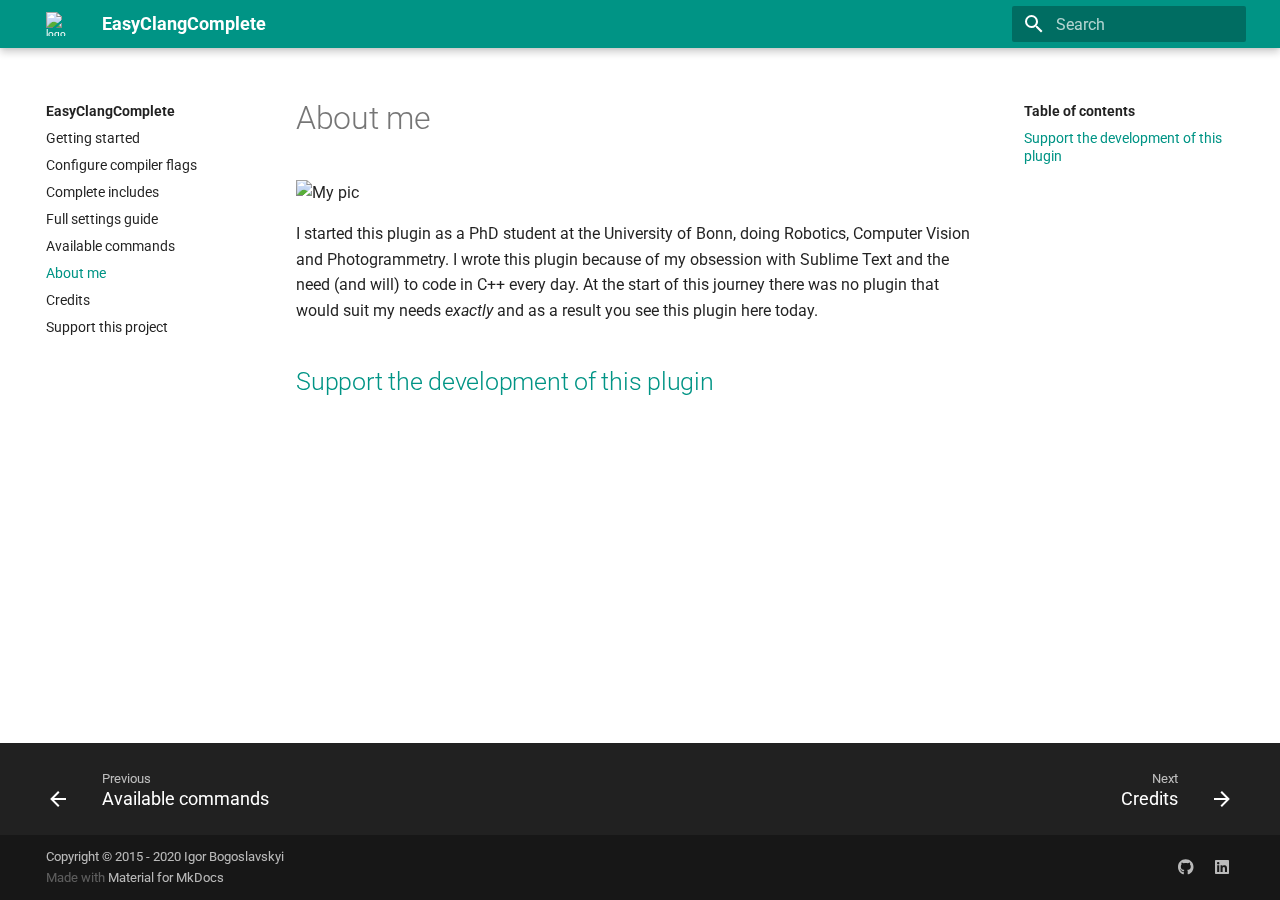
==== commit b5633b0d: "Deploying to gh-pages from @ niosus/EasyClangComplete@0160d6d4fcc87c76454c6d551e3d0694b8f0ebe3 🚀" ====
--- a/about/index.html
+++ b/about/index.html
@@ -381,9 +381,9 @@
 <h1 id="about-me">About me<a class="headerlink" href="#about-me" title="Permanent link">&para;</a></h1>
 <p><img alt="My pic" src="../img/my_photo.jpg" /> </p>
 <p>I started this plugin as a PhD student at the University of Bonn, doing
-Robotics, Computer Vision and Photogrammetry. This plugin was written because
+Robotics, Computer Vision and Photogrammetry. I wrote this plugin because
 of my obsession with Sublime Text and the need (and will) to code in C++ every
-day.</p>
+day. At the start of this journey there was no plugin that would suit my needs <em>exactly</em> and as a result you see this plugin here today.</p>
 <h2 id="support-the-development-of-this-plugin"><a href="../support/">Support the development of this plugin</a><a class="headerlink" href="#support-the-development-of-this-plugin" title="Permanent link">&para;</a></h2>
 
               
